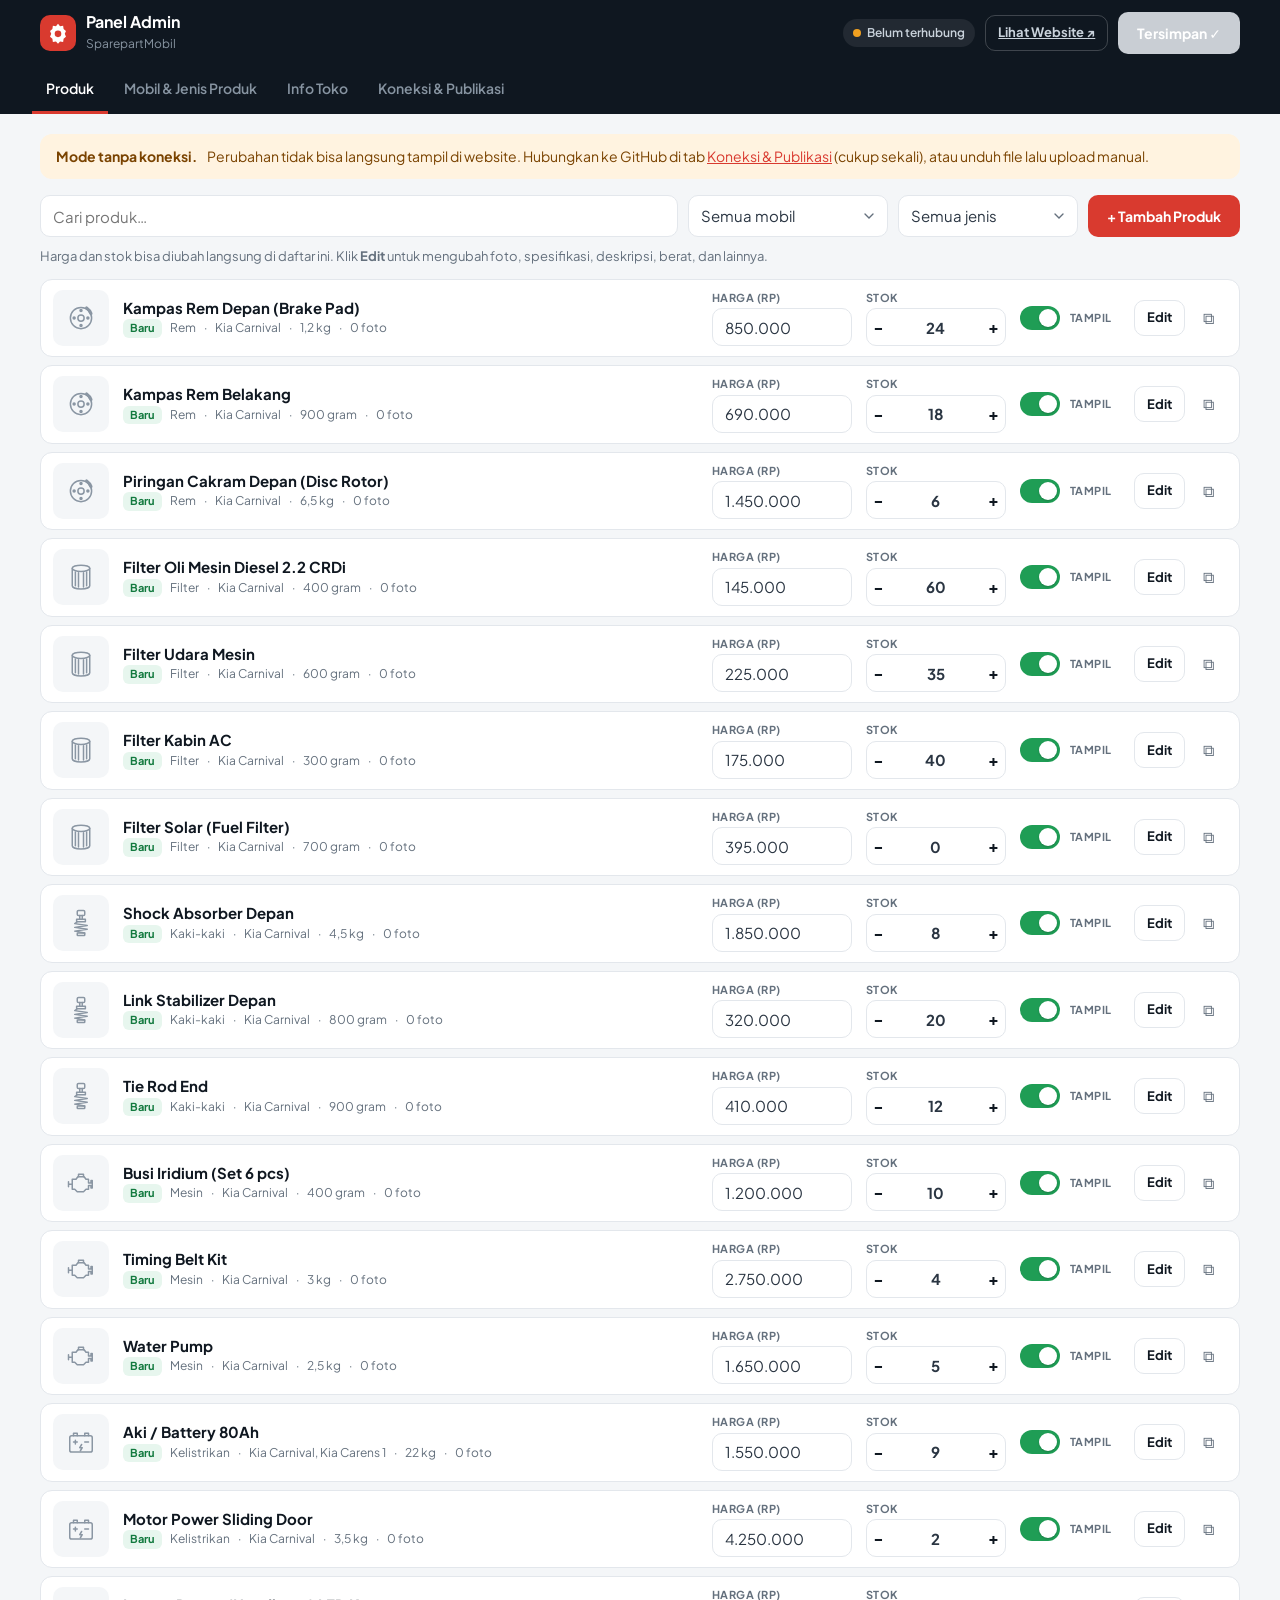
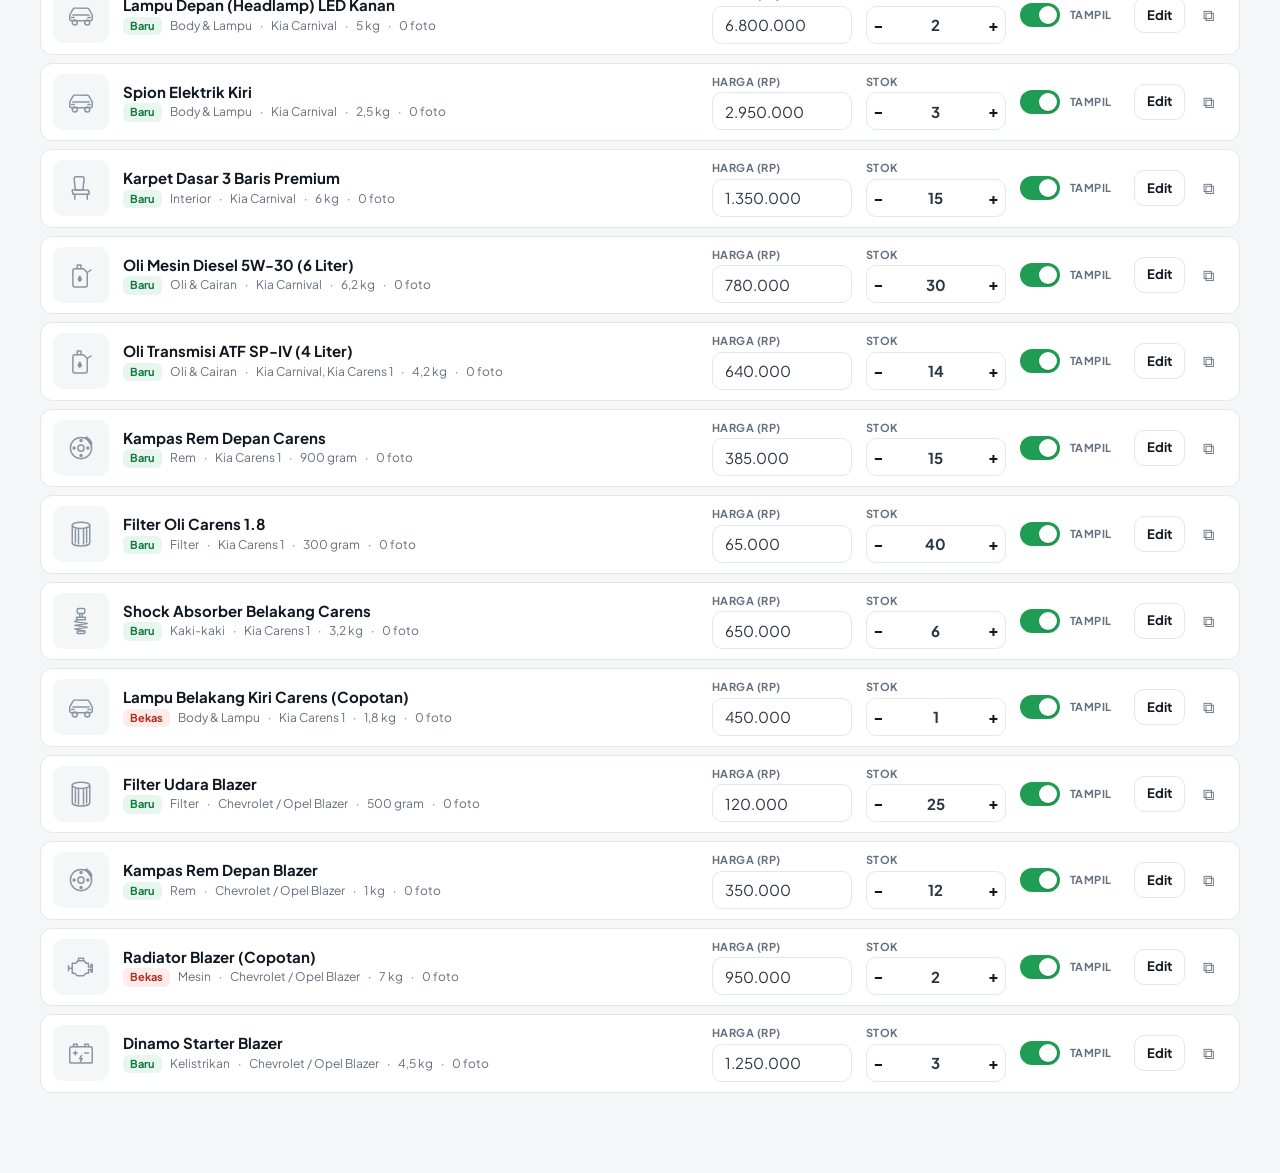
==== admin.html @ 6e1dfe36 "Jadikan toko universal per mobil dan tambah panel admin - Kategori bertingkat: pilih mobil (Kia Carn" ====
<!DOCTYPE html>
<html lang="id">
<head>
  <meta charset="UTF-8" />
  <meta name="viewport" content="width=device-width, initial-scale=1.0" />
  <meta name="robots" content="noindex, nofollow" />
  <title>Panel Admin Toko</title>
  <link rel="preconnect" href="https://fonts.googleapis.com" />
  <link rel="preconnect" href="https://fonts.gstatic.com" crossorigin />
  <link href="https://fonts.googleapis.com/css2?family=Plus+Jakarta+Sans:wght@400;500;600;700;800&display=swap" rel="stylesheet" />
  <link rel="stylesheet" href="css/admin.css" />
</head>
<body>
  <header class="topbar">
    <div class="topbar__inner">
      <div class="brand">
        <span class="brand__mark"><svg viewBox="0 0 24 24" width="22" height="22" aria-hidden="true"><path d="M12 2l2.2 2.6 3.4-.5.5 3.4L20.7 9.7 19.4 12.9l1.3 3.2-2.6 2.2-.5 3.4-3.4-.5L12 23.8 9.8 21.2l-3.4.5-.5-3.4-2.6-2.2 1.3-3.2L3.3 9.7l2.6-2.2.5-3.4 3.4.5z" fill="#fff"/><circle cx="12" cy="12.9" r="3.6" fill="#d93a2f"/></svg></span>
        <div>
          <strong>Panel Admin</strong>
          <span id="brandToko"></span>
        </div>
      </div>
      <div class="topbar__actions">
        <span class="status" id="connStatus"></span>
        <a href="./" target="_blank" class="btn btn--ghost btn--sm">Lihat Website ↗</a>
        <button class="btn btn--primary" id="publishBtn" disabled>Publikasikan</button>
      </div>
    </div>
    <nav class="tabs" id="tabs">
      <button class="tab is-active" data-tab="produk">Produk</button>
      <button class="tab" data-tab="mobil">Mobil &amp; Jenis Produk</button>
      <button class="tab" data-tab="toko">Info Toko</button>
      <button class="tab" data-tab="koneksi">Koneksi &amp; Publikasi</button>
    </nav>
  </header>

  <main class="wrap">
    <div class="notice" id="dirtyNotice" hidden>
      <strong>Ada perubahan yang belum dipublikasikan.</strong>
      <span>Klik <b>Publikasikan</b> agar perubahan tampil di website.</span>
    </div>
    <div class="notice notice--warn" id="offlineNotice" hidden>
      <strong>Mode tanpa koneksi.</strong>
      <span>Perubahan tidak bisa langsung tampil di website. Hubungkan ke GitHub di tab <a href="#" data-goto="koneksi">Koneksi &amp; Publikasi</a> (cukup sekali), atau unduh file lalu upload manual.</span>
    </div>

    <!-- ===== PRODUK ===== -->
    <section class="panel is-active" id="panel-produk">
      <div class="toolbar">
        <input type="search" id="qProduk" class="input" placeholder="Cari produk…" />
        <select id="fMobil" class="input"></select>
        <select id="fKategori" class="input"></select>
        <button class="btn btn--primary" id="addProduk">+ Tambah Produk</button>
      </div>
      <p class="hint">Harga dan stok bisa diubah langsung di daftar ini. Klik <b>Edit</b> untuk mengubah foto, spesifikasi, deskripsi, berat, dan lainnya.</p>
      <div class="plist" id="plist"></div>
    </section>

    <!-- ===== MOBIL & KATEGORI ===== -->
    <section class="panel" id="panel-mobil">
      <div class="grid2">
        <div class="box">
          <div class="box__head">
            <div><h2>Daftar Mobil</h2><p class="hint">Kategori utama di website. Urutan di sini = urutan di website.</p></div>
            <button class="btn btn--outline btn--sm" id="addMobil">+ Tambah Mobil</button>
          </div>
          <div id="mobilList" class="rows"></div>
        </div>
        <div class="box">
          <div class="box__head">
            <div><h2>Jenis Produk</h2><p class="hint">Sub-kategori di dalam setiap mobil (rem, mesin, dll).</p></div>
            <button class="btn btn--outline btn--sm" id="addKategori">+ Tambah Jenis</button>
          </div>
          <div id="kategoriList" class="rows"></div>
        </div>
      </div>
    </section>

    <!-- ===== TOKO ===== -->
    <section class="panel" id="panel-toko">
      <div class="box box--narrow">
        <h2>Informasi Toko</h2>
        <form id="tokoForm" class="form"></form>
      </div>
    </section>

    <!-- ===== KONEKSI ===== -->
    <section class="panel" id="panel-koneksi">
      <div class="grid2">
        <div class="box">
          <h2>Hubungkan ke GitHub</h2>
          <p class="hint">Dengan terhubung, tombol <b>Publikasikan</b> langsung memperbarui website (Vercel memperbarui otomatis dalam ±1 menit). Data koneksi hanya disimpan di browser ini.</p>
          <form id="connForm" class="form">
            <label class="field"><span>Repository GitHub</span>
              <input class="input" name="repo" placeholder="username/nama-repo" required />
              <small>Contoh: <code>namaanda/sparepart-mobil</code></small>
            </label>
            <label class="field"><span>Branch</span>
              <input class="input" name="branch" placeholder="main" required />
              <small>Branch yang dipakai Vercel untuk website utama (Settings → Git di Vercel).</small>
            </label>
            <label class="field"><span>Token akses GitHub</span>
              <input class="input" name="token" type="password" placeholder="github_pat_…" autocomplete="off" required />
            </label>
            <div class="form__actions">
              <button class="btn btn--primary" type="submit">Simpan &amp; Hubungkan</button>
              <button class="btn btn--outline" type="button" id="disconnectBtn">Putuskan</button>
            </div>
          </form>
        </div>
        <div class="box">
          <h2>Cara membuat token (sekali saja)</h2>
          <ol class="steps">
            <li>Login ke GitHub, buka <b>Settings → Developer settings → Personal access tokens → Fine-grained tokens</b>.</li>
            <li>Klik <b>Generate new token</b>. Beri nama, mis. "Admin Toko", dan atur masa berlaku.</li>
            <li>Di <b>Repository access</b>, pilih <b>Only select repositories</b> lalu pilih repo website ini.</li>
            <li>Di <b>Permissions → Repository permissions</b>, ubah <b>Contents</b> menjadi <b>Read and write</b>.</li>
            <li>Klik <b>Generate token</b>, salin token, lalu tempel di form sebelah.</li>
          </ol>
          <p class="hint">Jangan bagikan token kepada siapa pun. Jika HP/laptop hilang, hapus token di GitHub.</p>
          <hr />
          <h2>Tanpa koneksi / cadangan</h2>
          <p class="hint">Unduh <code>data.js</code> beserta foto baru, lalu upload manual ke folder <code>data/</code> dan <code>images/</code> di GitHub.</p>
          <div class="form__actions">
            <button class="btn btn--outline" id="downloadBtn">Unduh data.js &amp; foto baru</button>
          </div>
        </div>
      </div>
    </section>
  </main>

  <!-- ===== EDITOR PRODUK ===== -->
  <div class="sheet" id="editor" hidden>
    <div class="sheet__box">
      <div class="sheet__head">
        <h2 id="editorTitle">Edit Produk</h2>
        <button class="icon-btn" data-close-editor aria-label="Tutup">✕</button>
      </div>
      <form id="editorForm" class="sheet__body form" novalidate></form>
      <div class="sheet__foot">
        <button class="btn btn--danger-ghost" id="deleteProduk" type="button">Hapus produk</button>
        <span class="spacer"></span>
        <button class="btn btn--outline" type="button" data-close-editor>Batal</button>
        <button class="btn btn--primary" type="submit" form="editorForm">Simpan</button>
      </div>
    </div>
  </div>

  <div class="loading" id="loading" hidden><div class="loading__box"><span class="spinner"></span><p id="loadingText">Memuat…</p></div></div>
  <div class="toast" id="toast" role="status" aria-live="polite"></div>

  <script src="data/data.js"></script>
  <script src="js/icons.js"></script>
  <script src="js/admin.js"></script>
</body>
</html>
---- css/admin.css ----
/* Panel Admin */
:root {
  --c-primary: #d93a2f; --c-primary-dark: #b42c22; --c-ink: #0f1720; --c-text: #2a3542;
  --c-muted: #64707d; --c-line: #e3e7ec; --c-bg: #f4f6f8; --c-ok: #1f9d55; --c-warn: #c46a00;
  --radius: 14px; --shadow: 0 10px 30px -12px rgba(15, 23, 32, .25);
  --font: "Plus Jakarta Sans", system-ui, -apple-system, "Segoe UI", Roboto, sans-serif;
}
*, *::before, *::after { box-sizing: border-box; }
body { margin: 0; font-family: var(--font); font-size: 15px; line-height: 1.5; color: var(--c-text); background: var(--c-bg); -webkit-font-smoothing: antialiased; }
body.no-scroll { overflow: hidden; }
h1, h2, h3 { color: var(--c-ink); margin: 0 0 .4em; line-height: 1.25; letter-spacing: -.01em; }
h2 { font-size: 18px; }
a { color: var(--c-primary); }
button, input, select, textarea { font: inherit; color: inherit; }
button { cursor: pointer; background: none; border: 0; padding: 0; }
code { background: #eef0f2; padding: 1px 6px; border-radius: 6px; font-size: 13px; }
hr { border: 0; border-top: 1px solid var(--c-line); margin: 20px 0; }
[hidden] { display: none !important; }
img { display: block; max-width: 100%; }

.btn { display: inline-flex; align-items: center; justify-content: center; gap: 6px; min-height: 42px; padding: 0 18px; border-radius: 10px; font-weight: 700; font-size: 14px; border: 1px solid transparent; transition: background .15s, border-color .15s, color .15s; white-space: nowrap; }
.btn--primary { background: var(--c-primary); color: #fff; }
.btn--primary:hover { background: var(--c-primary-dark); }
.btn--primary:disabled { background: #c9ced4; cursor: not-allowed; }
.btn--outline { background: #fff; border-color: var(--c-line); color: var(--c-ink); }
.btn--outline:hover { border-color: var(--c-ink); }
.btn--ghost { color: #c9d2db; border-color: rgba(255,255,255,.2); }
.btn--ghost:hover { border-color: rgba(255,255,255,.5); color: #fff; }
.btn--danger-ghost { color: var(--c-primary); }
.btn--danger-ghost:hover { background: #fdecea; }
.btn--sm { min-height: 36px; padding: 0 12px; font-size: 13px; }
.icon-btn { width: 38px; height: 38px; border-radius: 10px; display: inline-grid; place-items: center; font-size: 16px; color: var(--c-muted); }
.icon-btn:hover { background: var(--c-bg); color: var(--c-ink); }
.icon-btn:disabled { opacity: .3; cursor: default; background: none; }

/* Topbar */
.topbar { position: sticky; top: 0; z-index: 30; background: var(--c-ink); color: #c9d2db; }
.topbar__inner { max-width: 1240px; margin: 0 auto; padding: 12px 20px; display: flex; align-items: center; justify-content: space-between; gap: 12px; flex-wrap: wrap; }
.brand { display: flex; align-items: center; gap: 10px; }
.brand__mark { width: 36px; height: 36px; border-radius: 10px; background: var(--c-primary); color: #fff; display: grid; place-items: center; font-size: 20px; }
.brand strong { display: block; color: #fff; font-size: 16px; line-height: 1.2; }
.brand span { font-size: 12px; color: #8794a1; }
.topbar__actions { display: flex; align-items: center; gap: 10px; flex-wrap: wrap; }
.status { display: inline-flex; align-items: center; gap: 6px; font-size: 12px; font-weight: 600; padding: 5px 10px; border-radius: 999px; background: rgba(255,255,255,.08); }
.status::before { content: ""; width: 8px; height: 8px; border-radius: 50%; background: #8794a1; }
.status--ok::before { background: #25d366; }
.status--off::before { background: #f0a020; }
.tabs { max-width: 1240px; margin: 0 auto; padding: 0 12px; display: flex; gap: 2px; overflow-x: auto; scrollbar-width: none; }
.tabs::-webkit-scrollbar { display: none; }
.tab { flex-shrink: 0; padding: 12px 14px; font-weight: 600; font-size: 14px; color: #8794a1; border-bottom: 3px solid transparent; }
.tab:hover { color: #fff; }
.tab.is-active { color: #fff; border-color: var(--c-primary); }

.wrap { max-width: 1240px; margin: 0 auto; padding: 20px 20px 80px; }
.panel { display: none; }
.panel.is-active { display: block; }
.hint { color: var(--c-muted); font-size: 13px; margin: 0 0 12px; }
.notice { display: flex; gap: 6px 10px; flex-wrap: wrap; align-items: center; padding: 12px 16px; border-radius: 12px; background: #e8f0fb; color: #1f4f8f; font-size: 14px; margin-bottom: 16px; }
.notice--warn { background: #fff3e0; color: #7a4300; }

.box { background: #fff; border: 1px solid var(--c-line); border-radius: var(--radius); padding: 20px; }
.box--narrow { max-width: 720px; }
.box__head { display: flex; justify-content: space-between; align-items: flex-start; gap: 12px; margin-bottom: 8px; }
.grid2 { display: grid; grid-template-columns: 1fr 1fr; gap: 18px; align-items: start; }

/* Inputs */
.input { width: 100%; height: 42px; padding: 0 12px; border-radius: 10px; border: 1px solid var(--c-line); background: #fff; outline: none; transition: border-color .15s, box-shadow .15s; }
textarea.input { height: auto; min-height: 110px; padding: 10px 12px; resize: vertical; }
.input:focus { border-color: var(--c-ink); box-shadow: 0 0 0 3px rgba(15,23,32,.08); }
.input.is-invalid { border-color: var(--c-primary); box-shadow: 0 0 0 3px rgba(217,58,47,.12); }
select.input { appearance: none; -webkit-appearance: none; padding-right: 34px; background: #fff url("data:image/svg+xml,%3Csvg xmlns='http://www.w3.org/2000/svg' viewBox='0 0 24 24'%3E%3Cpath d='M6 9l6 6 6-6' fill='none' stroke='%2364707d' stroke-width='2' stroke-linecap='round'/%3E%3C/svg%3E") no-repeat right 10px center / 16px; }
.form { display: grid; gap: 14px; }
.field { display: grid; gap: 6px; }
.field > span { font-weight: 700; font-size: 13px; color: var(--c-ink); }
.field > span em { color: var(--c-primary); font-style: normal; }
.field small { color: var(--c-muted); font-size: 12px; }
.form__row { display: grid; grid-template-columns: repeat(auto-fit, minmax(150px, 1fr)); gap: 12px; }
.form__actions { display: flex; gap: 10px; flex-wrap: wrap; }
.form__section { padding-top: 14px; border-top: 1px solid var(--c-line); }
.form__section > h3 { font-size: 15px; margin-bottom: 10px; }
.input-affix { position: relative; }
.input-affix > b { position: absolute; left: 12px; top: 50%; transform: translateY(-50%); font-size: 13px; color: var(--c-muted); font-weight: 600; pointer-events: none; }
.input-affix > b.r { left: auto; right: 12px; }
.input-affix .input { padding-left: 36px; }
.input-affix .input.pr { padding-left: 12px; padding-right: 54px; }

.choice { display: flex; flex-wrap: wrap; gap: 8px; }
.choice label { position: relative; }
.choice input { position: absolute; opacity: 0; pointer-events: none; }
.choice span { display: inline-flex; align-items: center; gap: 6px; min-height: 40px; padding: 0 14px; border-radius: 10px; border: 1px solid var(--c-line); background: #fff; font-weight: 600; font-size: 14px; cursor: pointer; transition: all .15s; }
.choice input:checked + span { background: var(--c-ink); border-color: var(--c-ink); color: #fff; }
.choice input:focus-visible + span { box-shadow: 0 0 0 3px rgba(15,23,32,.2); }
.choice.is-invalid span { border-color: var(--c-primary); }
.switch { display: inline-flex; align-items: center; gap: 10px; font-weight: 600; font-size: 14px; cursor: pointer; }
.switch input { appearance: none; -webkit-appearance: none; width: 40px; height: 24px; border-radius: 999px; background: #c9ced4; position: relative; cursor: pointer; transition: background .2s; flex-shrink: 0; margin: 0; }
.switch input::after { content: ""; position: absolute; top: 3px; left: 3px; width: 18px; height: 18px; border-radius: 50%; background: #fff; transition: transform .2s; box-shadow: 0 1px 2px rgba(0,0,0,.2); }
.switch input:checked { background: var(--c-ok); }
.switch input:checked::after { transform: translateX(16px); }

/* Product list */
.toolbar { display: grid; grid-template-columns: 1fr 200px 180px auto; gap: 10px; margin-bottom: 10px; }
.plist { display: grid; gap: 8px; }
.prow { display: grid; grid-template-columns: 56px minmax(0, 1fr) 140px 140px 100px auto; gap: 14px; align-items: center; background: #fff; border: 1px solid var(--c-line); border-radius: 12px; padding: 10px 12px; }
.prow.is-hidden { opacity: .55; }
.prow__thumb { width: 56px; height: 56px; border-radius: 10px; background: var(--c-bg); display: grid; place-items: center; overflow: hidden; color: #8a96a3; }
.prow__thumb img { width: 100%; height: 100%; object-fit: cover; }
.prow__thumb svg { width: 30px; }
.prow__name { font-weight: 700; color: var(--c-ink); line-height: 1.3; word-break: break-word; }
.prow__meta { font-size: 12px; color: var(--c-muted); display: flex; flex-wrap: wrap; gap: 4px 8px; margin-top: 2px; }
.pill { display: inline-block; padding: 1px 7px; border-radius: 6px; font-size: 11px; font-weight: 700; background: #eef0f2; color: var(--c-text); }
.pill--bekas { background: #fdecea; color: #b42c22; }
.pill--baru { background: #e7f6ee; color: #137a3f; }
.mini-label { display: block; font-size: 11px; font-weight: 700; color: var(--c-muted); text-transform: uppercase; letter-spacing: .04em; margin-bottom: 2px; }
.prow .input { height: 38px; }
.stepper { display: flex; align-items: center; border: 1px solid var(--c-line); border-radius: 10px; overflow: hidden; background: #fff; }
.stepper button { width: 34px; height: 36px; font-weight: 800; font-size: 16px; color: var(--c-ink); }
.stepper button:hover { background: var(--c-bg); }
.stepper input { width: 100%; min-width: 0; height: 36px; border: 0; text-align: center; font-weight: 700; outline: none; -moz-appearance: textfield; }
.stepper input::-webkit-outer-spin-button, .stepper input::-webkit-inner-spin-button { -webkit-appearance: none; }
.prow__actions { display: flex; gap: 4px; align-items: center; }
.empty { text-align: center; padding: 40px; color: var(--c-muted); background: #fff; border-radius: 12px; border: 1px dashed var(--c-line); }

/* Rows (mobil/kategori) */
.rows { display: grid; gap: 10px; }
.row { display: grid; gap: 10px; padding: 12px; border: 1px solid var(--c-line); border-radius: 12px; background: #fff; }
.row__top { display: flex; align-items: center; gap: 10px; }
.row__icon { width: 44px; height: 44px; flex-shrink: 0; border-radius: 10px; background: var(--c-bg); display: grid; place-items: center; color: var(--c-ink); overflow: hidden; }
.row__icon svg { width: 26px; }
.row__icon--car { width: 76px; color: #3a4756; padding: 4px; }
.row__icon--car svg { width: 100%; }
.row__icon img { width: 100%; height: 100%; object-fit: cover; }
.row__grow { flex: 1; min-width: 0; }
.row__title { font-weight: 700; color: var(--c-ink); }
.row__sub { font-size: 12px; color: var(--c-muted); }
.row__fields { display: grid; grid-template-columns: 1fr 1fr; gap: 8px; }
.row__fields .full { grid-column: 1 / -1; }

/* Photos */
.photos { display: grid; grid-template-columns: repeat(auto-fill, minmax(110px, 1fr)); gap: 10px; }
.photo { position: relative; aspect-ratio: 1; border-radius: 12px; overflow: hidden; background: var(--c-bg); border: 1px solid var(--c-line); }
.photo img { width: 100%; height: 100%; object-fit: cover; }
.photo__main { position: absolute; top: 6px; left: 6px; padding: 2px 8px; border-radius: 6px; background: var(--c-primary); color: #fff; font-size: 11px; font-weight: 700; }
.photo__tools { position: absolute; left: 0; right: 0; bottom: 0; display: flex; justify-content: space-between; padding: 4px; background: linear-gradient(transparent, rgba(0,0,0,.65)); }
.photo__tools button { width: 30px; height: 30px; border-radius: 8px; color: #fff; font-size: 14px; font-weight: 700; }
.photo__tools button:hover { background: rgba(255,255,255,.2); }
.photo__tools button:disabled { opacity: .3; }
.drop { display: grid; place-items: center; gap: 4px; aspect-ratio: 1; border-radius: 12px; border: 2px dashed #c9ced4; color: var(--c-muted); text-align: center; font-size: 13px; font-weight: 600; cursor: pointer; padding: 8px; transition: border-color .15s, background .15s; }
.drop:hover, .drop.is-over { border-color: var(--c-primary); background: #fdecea; color: var(--c-primary); }
.drop b { font-size: 28px; line-height: 1; }
.drop input { display: none; }

/* Spec rows */
.specs { display: grid; gap: 8px; }
.spec-row { display: grid; grid-template-columns: 1fr 1.4fr 38px; gap: 8px; }
.presets { display: flex; flex-wrap: wrap; gap: 6px; margin-top: 4px; }
.presets button { padding: 4px 10px; border-radius: 999px; border: 1px dashed #c9ced4; font-size: 12px; font-weight: 600; color: var(--c-muted); }
.presets button:hover { border-color: var(--c-ink); color: var(--c-ink); }

/* Sheet (editor) */
.sheet { position: fixed; inset: 0; z-index: 50; background: rgba(15,23,32,.55); display: flex; justify-content: flex-end; }
.sheet__box { width: min(720px, 100%); height: 100%; background: #fff; display: flex; flex-direction: column; animation: slideIn .25s cubic-bezier(.2,.8,.2,1); }
@keyframes slideIn { from { transform: translateX(40px); opacity: 0; } }
.sheet__head { display: flex; justify-content: space-between; align-items: center; padding: 14px 20px; border-bottom: 1px solid var(--c-line); }
.sheet__head h2 { margin: 0; }
.sheet__body { flex: 1; overflow-y: auto; padding: 20px; align-content: start; }
.sheet__foot { display: flex; align-items: center; gap: 8px; padding: 12px 20px; border-top: 1px solid var(--c-line); background: var(--c-bg); }
.spacer { flex: 1; }

.steps { padding-left: 20px; margin: 0 0 12px; display: grid; gap: 8px; font-size: 14px; }

.loading { position: fixed; inset: 0; z-index: 90; display: grid; place-items: center; background: rgba(15,23,32,.5); }
.loading__box { background: #fff; padding: 24px 28px; border-radius: 16px; display: flex; align-items: center; gap: 14px; box-shadow: var(--shadow); max-width: 90vw; }
.loading__box p { margin: 0; font-weight: 600; }
.spinner { width: 26px; height: 26px; border-radius: 50%; border: 3px solid #e3e7ec; border-top-color: var(--c-primary); animation: spin .8s linear infinite; flex-shrink: 0; }
@keyframes spin { to { transform: rotate(360deg); } }

.toast { position: fixed; left: 50%; bottom: 20px; z-index: 100; transform: translate(-50%, 120px); visibility: hidden; background: var(--c-ink); color: #fff; padding: 12px 20px; border-radius: 12px; font-size: 14px; font-weight: 600; box-shadow: var(--shadow); transition: transform .3s; max-width: calc(100% - 32px); text-align: center; }
.toast.show { transform: translate(-50%, 0); visibility: visible; }
.toast--err { background: var(--c-primary); }

/* Responsive */
@media (max-width: 960px) {
  .grid2 { grid-template-columns: 1fr; }
  .toolbar { grid-template-columns: 1fr 1fr; }
  .toolbar #qProduk { grid-column: 1 / -1; }
  .toolbar #addProduk { grid-column: 1 / -1; }
  .prow { grid-template-columns: 56px minmax(0, 1fr) auto; grid-template-areas: "t n a" "p p p"; row-gap: 10px; }
  .prow__thumb { grid-area: t; }
  .prow__info { grid-area: n; }
  .prow__actions { grid-area: a; }
  .prow__fields { grid-area: p; display: grid; grid-template-columns: 1fr 1fr auto; gap: 10px; align-items: end; }
}
@media (min-width: 961px) { .prow__fields { display: contents; } }
@media (max-width: 560px) {
  .wrap { padding: 14px 12px 80px; }
  .topbar__inner { padding: 10px 12px; }
  .topbar__actions .btn--ghost { display: none; }
  .box { padding: 16px; }
  .box__head { flex-direction: column; }
  .row__fields { grid-template-columns: 1fr; }
  .spec-row { grid-template-columns: 1fr 1fr 38px; }
  .sheet__body { padding: 16px; }
  .sheet__foot { padding: 10px 12px; flex-wrap: wrap; }
  .sheet__foot .btn--danger-ghost { order: 3; width: 100%; }
  .sheet__foot .spacer { display: none; }
  .sheet__foot .btn--outline, .sheet__foot .btn--primary { flex: 1; }
}
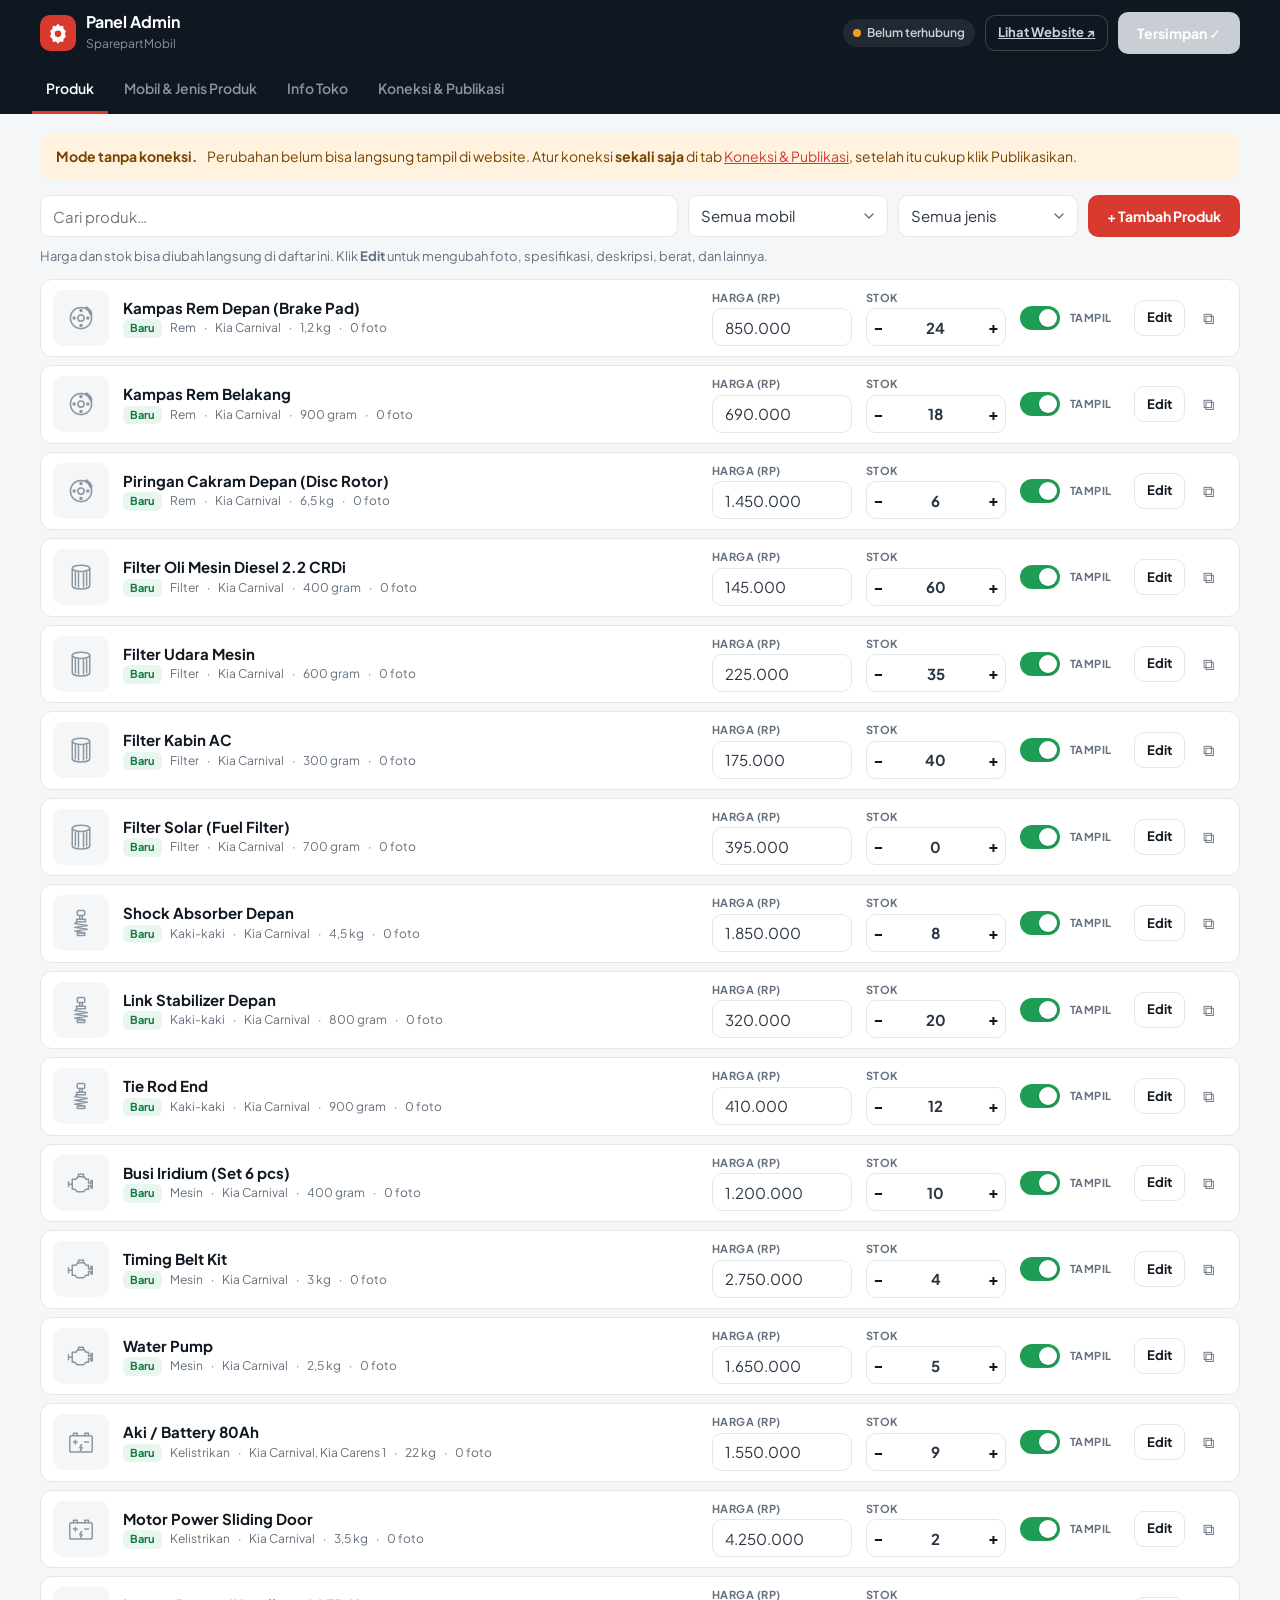
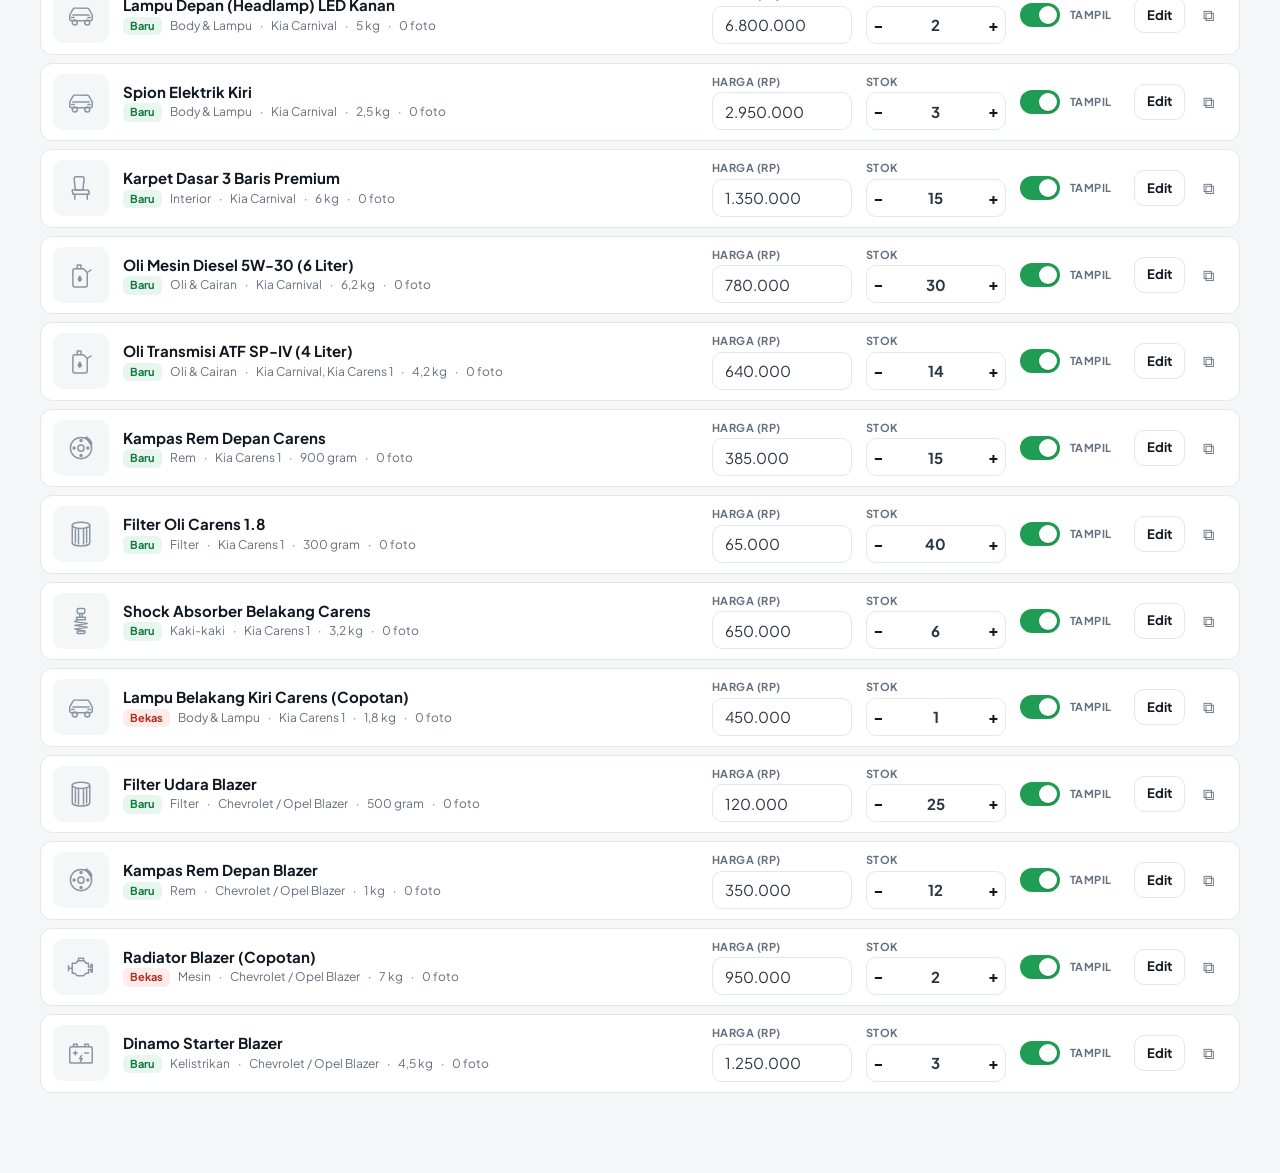
==== commit db2be708: "Panel admin: login password dan publikasi otomatis via Vercel Tambah fungsi serverless api/admin.js " ====
--- a/admin.html
+++ b/admin.html
@@ -41,7 +41,7 @@
     </div>
     <div class="notice notice--warn" id="offlineNotice" hidden>
       <strong>Mode tanpa koneksi.</strong>
-      <span>Perubahan tidak bisa langsung tampil di website. Hubungkan ke GitHub di tab <a href="#" data-goto="koneksi">Koneksi &amp; Publikasi</a> (cukup sekali), atau unduh file lalu upload manual.</span>
+      <span>Perubahan belum bisa langsung tampil di website. Atur koneksi <b>sekali saja</b> di tab <a href="#" data-goto="koneksi">Koneksi &amp; Publikasi</a>, setelah itu cukup klik Publikasikan.</span>
     </div>
 
     <!-- ===== PRODUK ===== -->
@@ -86,9 +86,32 @@
 
     <!-- ===== KONEKSI ===== -->
     <section class="panel" id="panel-koneksi">
+      <div class="box box--hero">
+        <span class="badge-rec">Disarankan</span>
+        <h2>Login dengan password</h2>
+        <div id="serverOn" hidden>
+          <p>Mode login aktif. Di HP atau laptop mana pun, cukup buka <code>/admin.html</code>, masukkan password, lalu klik <b>Publikasikan</b>. Website otomatis diperbarui, tanpa upload manual.</p>
+          <div class="form__actions">
+            <button class="btn btn--primary" id="loginBtn" hidden>Masuk</button>
+            <button class="btn btn--outline" id="logoutBtn" hidden>Keluar dari perangkat ini</button>
+          </div>
+        </div>
+        <div id="serverOff">
+          <p>Atur <b>sekali saja</b> di Vercel. Setelah itu, cukup masukkan password untuk publikasi otomatis dari perangkat mana pun.</p>
+          <ol class="steps">
+            <li>Buat token GitHub. Caranya ada di kotak <b>"Cara membuat token"</b> di bawah (langkah 1–5).</li>
+            <li>Buka <b>vercel.com</b>, lalu pilih project website ini, lalu <b>Settings → Environment Variables</b>.</li>
+            <li>Tambahkan <code>GITHUB_TOKEN</code> dengan nilai token tadi.</li>
+            <li>Tambahkan <code>ADMIN_PASSWORD</code> dengan password pilihan Anda untuk masuk panel admin.</li>
+            <li>Buka tab <b>Deployments</b>, klik ⋯ pada deployment teratas, lalu pilih <b>Redeploy</b>.</li>
+            <li>Muat ulang halaman ini. Layar login akan muncul.</li>
+          </ol>
+        </div>
+      </div>
+
       <div class="grid2">
-        <div class="box">
-          <h2>Hubungkan ke GitHub</h2>
+        <div class="box" id="tokenBox">
+          <h2>Cara lain: token di perangkat ini</h2>
           <p class="hint">Dengan terhubung, tombol <b>Publikasikan</b> langsung memperbarui website (Vercel memperbarui otomatis dalam ±1 menit). Data koneksi hanya disimpan di browser ini.</p>
           <form id="connForm" class="form">
             <label class="field"><span>Repository GitHub</span>
@@ -109,7 +132,7 @@
           </form>
         </div>
         <div class="box">
-          <h2>Cara membuat token (sekali saja)</h2>
+          <h2>Cara membuat token</h2>
           <ol class="steps">
             <li>Login ke GitHub, buka <b>Settings → Developer settings → Personal access tokens → Fine-grained tokens</b>.</li>
             <li>Klik <b>Generate new token</b>. Beri nama, mis. "Admin Toko", dan atur masa berlaku.</li>
@@ -146,6 +169,20 @@
     </div>
   </div>
 
+  <!-- ===== LOGIN ===== -->
+  <div class="login" id="login" hidden>
+    <form class="login__box" id="loginForm">
+      <span class="brand__mark brand__mark--lg"><svg viewBox="0 0 24 24" width="28" height="28" aria-hidden="true"><path d="M12 2l2.2 2.6 3.4-.5.5 3.4L20.7 9.7 19.4 12.9l1.3 3.2-2.6 2.2-.5 3.4-3.4-.5L12 23.8 9.8 21.2l-3.4.5-.5-3.4-2.6-2.2 1.3-3.2L3.3 9.7l2.6-2.2.5-3.4 3.4.5z" fill="#fff"/><circle cx="12" cy="12.9" r="3.6" fill="#d93a2f"/></svg></span>
+      <h1>Masuk Panel Admin</h1>
+      <p class="hint">Masukkan password admin toko.</p>
+      <input class="input" type="password" id="loginPw" placeholder="Password" autocomplete="current-password" required />
+      <label class="switch"><input type="checkbox" id="loginIngat" checked> Ingat di perangkat ini</label>
+      <p class="login__err" id="loginErr" hidden></p>
+      <button class="btn btn--primary" type="submit">Masuk</button>
+      <button class="btn btn--danger-ghost btn--sm" type="button" id="loginSkip">Lanjut tanpa login (hanya lihat / unduh)</button>
+    </form>
+  </div>
+
   <div class="loading" id="loading" hidden><div class="loading__box"><span class="spinner"></span><p id="loadingText">Memuat…</p></div></div>
   <div class="toast" id="toast" role="status" aria-live="polite"></div>
 
--- a/css/admin.css
+++ b/css/admin.css
@@ -177,6 +177,20 @@
 .toast { position: fixed; left: 50%; bottom: 20px; z-index: 100; transform: translate(-50%, 120px); visibility: hidden; background: var(--c-ink); color: #fff; padding: 12px 20px; border-radius: 12px; font-size: 14px; font-weight: 600; box-shadow: var(--shadow); transition: transform .3s; max-width: calc(100% - 32px); text-align: center; }
 .toast.show { transform: translate(-50%, 0); visibility: visible; }
 .toast--err { background: var(--c-primary); }
+
+.box--hero { position: relative; margin-bottom: 18px; border-color: #f3c3be; background: linear-gradient(180deg, #fff7f6, #fff 60%); }
+.box--hero p { margin: 0 0 12px; }
+.badge-rec { position: absolute; top: 16px; right: 16px; padding: 3px 10px; border-radius: 999px; background: var(--c-primary); color: #fff; font-size: 11px; font-weight: 700; letter-spacing: .04em; text-transform: uppercase; }
+
+/* Login */
+.login { position: fixed; inset: 0; z-index: 80; display: grid; place-items: center; padding: 16px; background: radial-gradient(800px 400px at 80% 0%, rgba(217,58,47,.25), transparent 60%), var(--c-ink); }
+.login__box { width: min(380px, 100%); background: #fff; border-radius: 20px; padding: 28px 24px; display: grid; gap: 12px; box-shadow: 0 30px 60px -20px rgba(0,0,0,.5); }
+.login__box h1 { font-size: 22px; margin: 4px 0 0; }
+.login__box .hint { margin: 0; }
+.login__box .input { height: 48px; font-size: 16px; }
+.login__box .btn--primary { min-height: 48px; font-size: 15px; }
+.login__err { margin: 0; color: var(--c-primary); font-size: 14px; font-weight: 600; }
+.brand__mark--lg { width: 48px; height: 48px; border-radius: 14px; }
 
 /* Responsive */
 @media (max-width: 960px) {
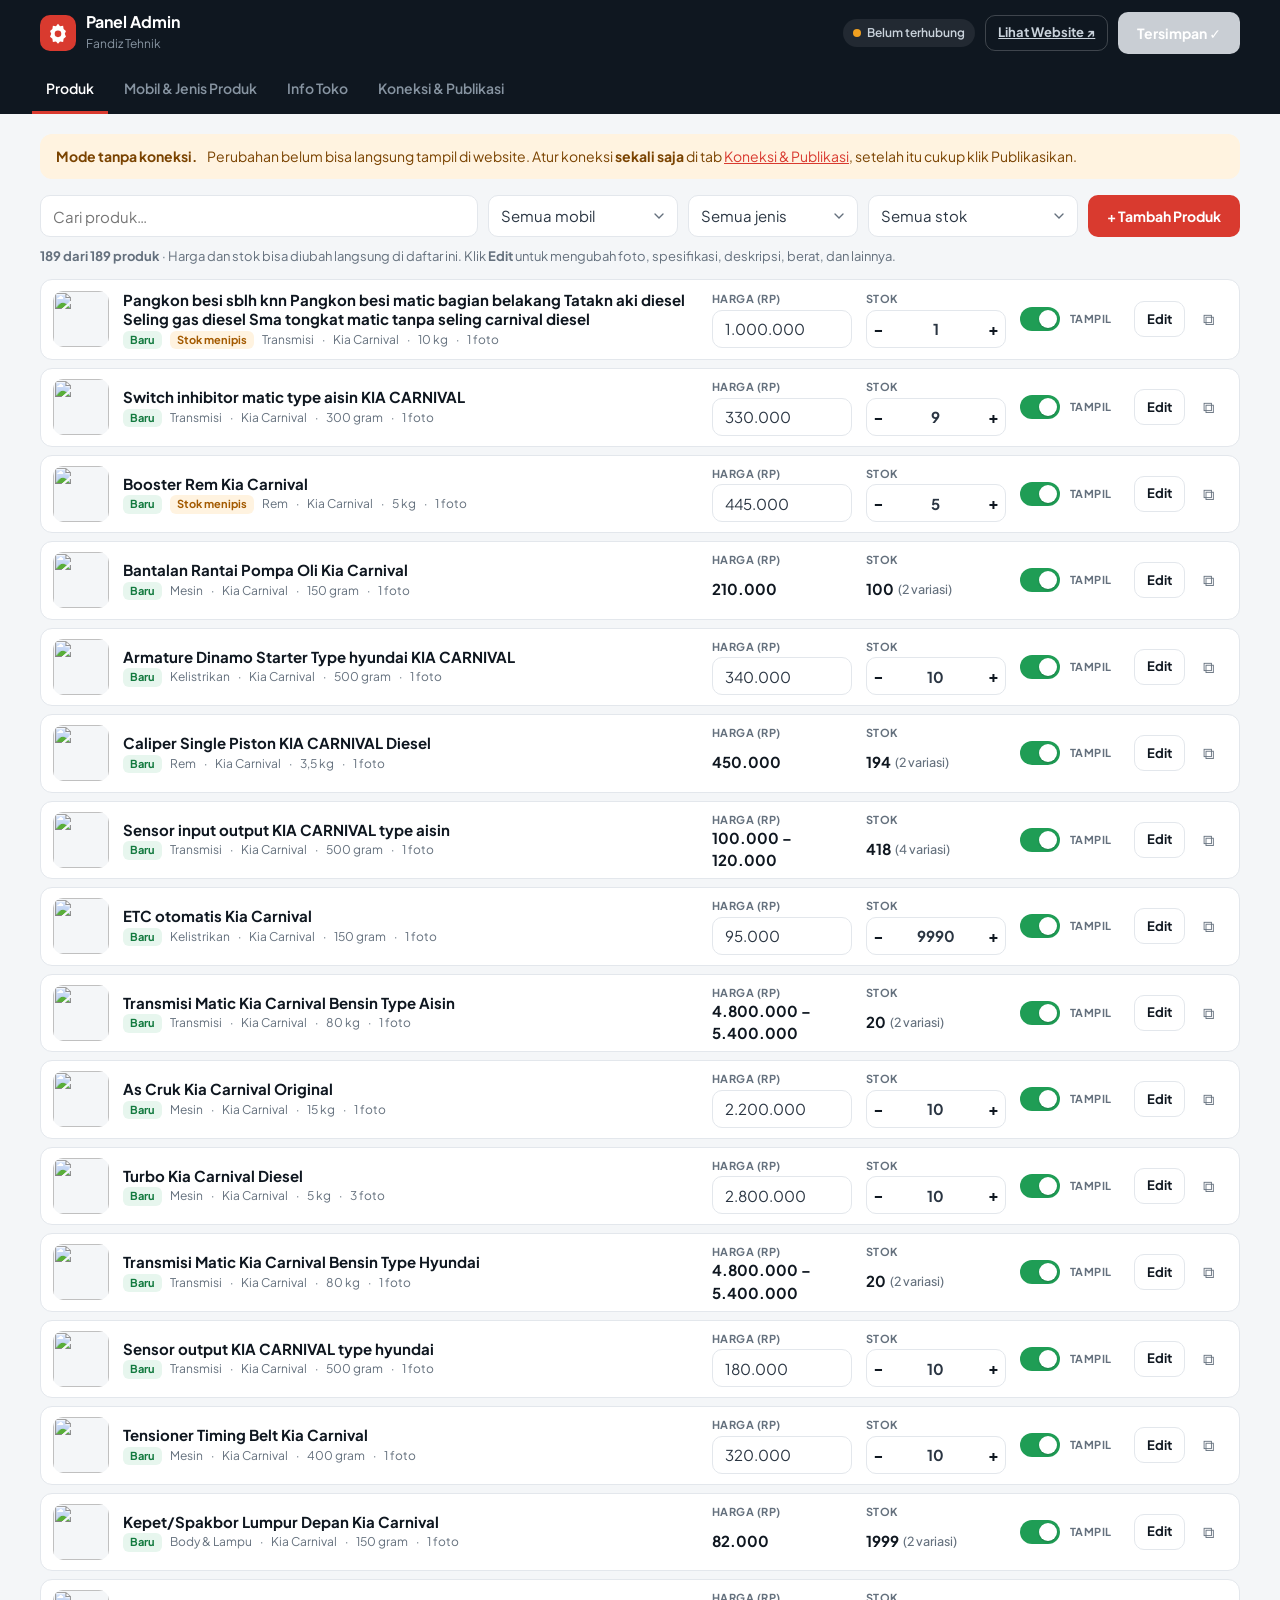
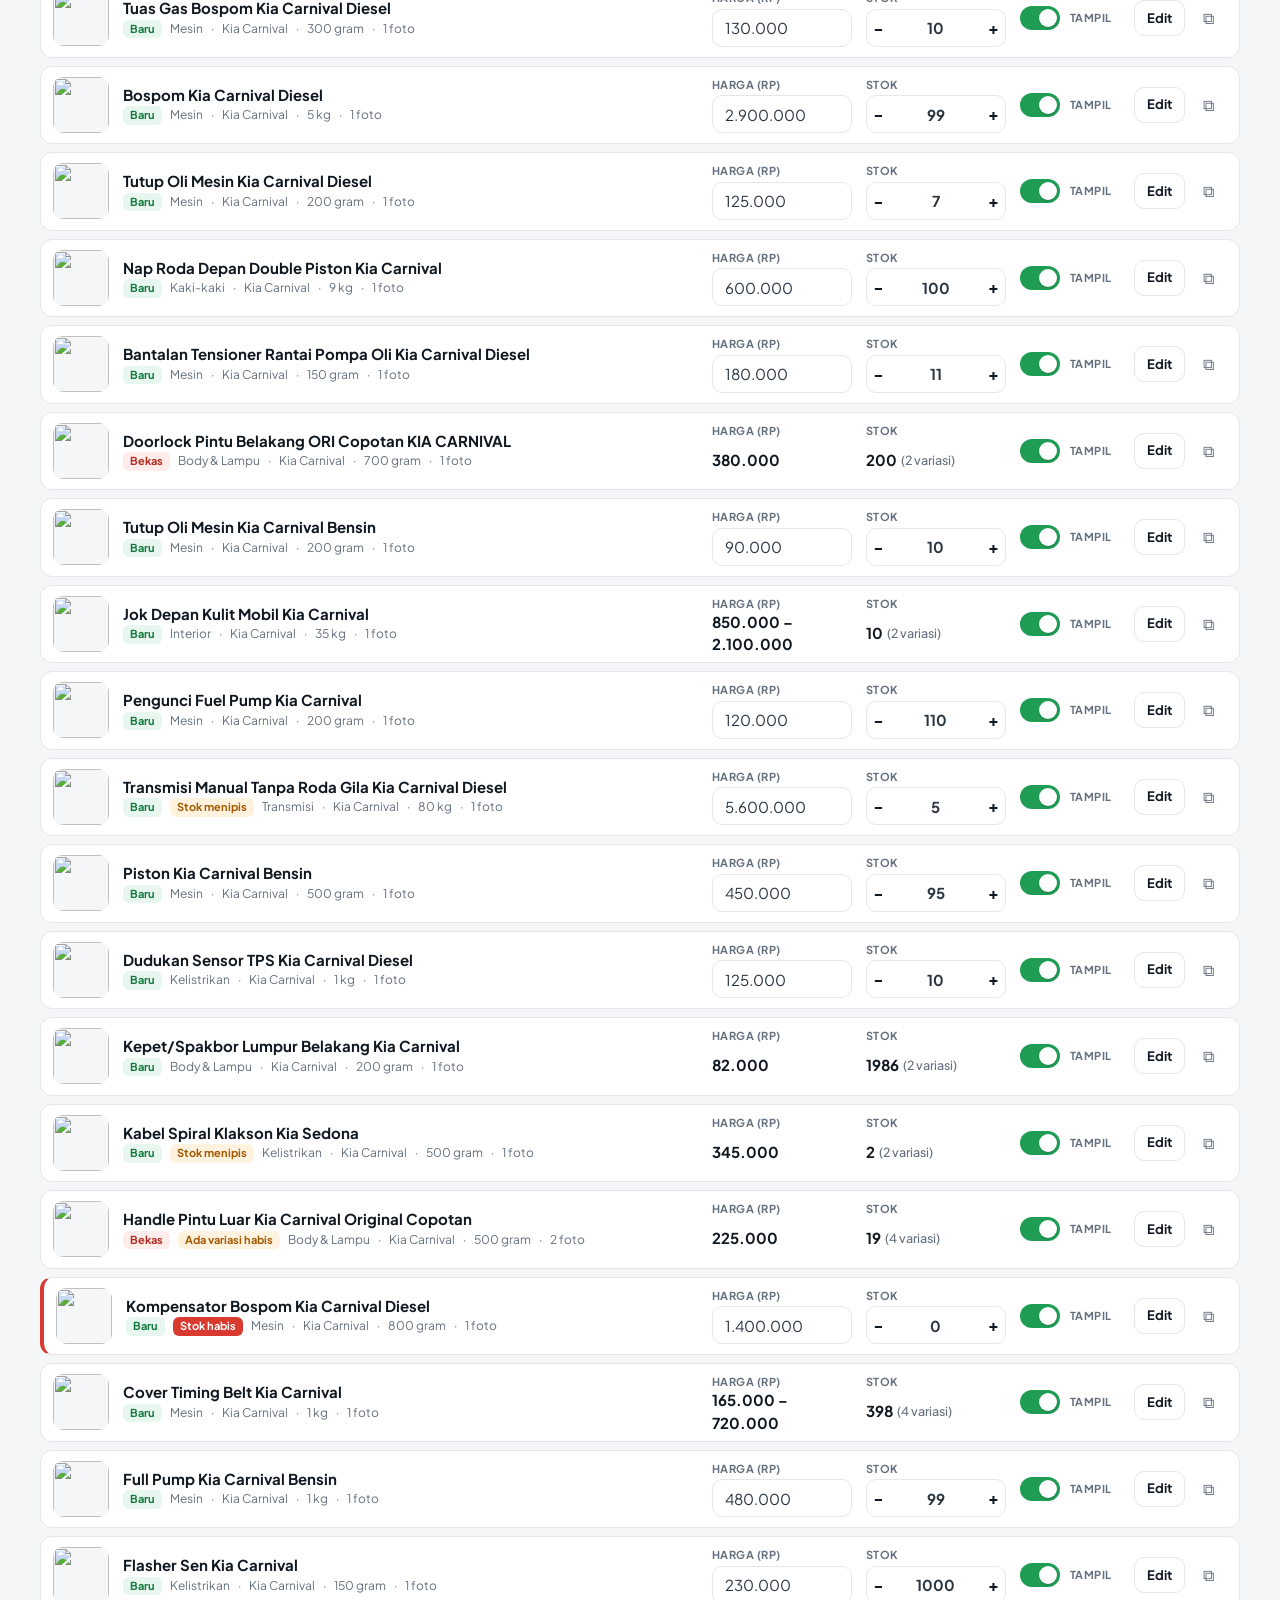
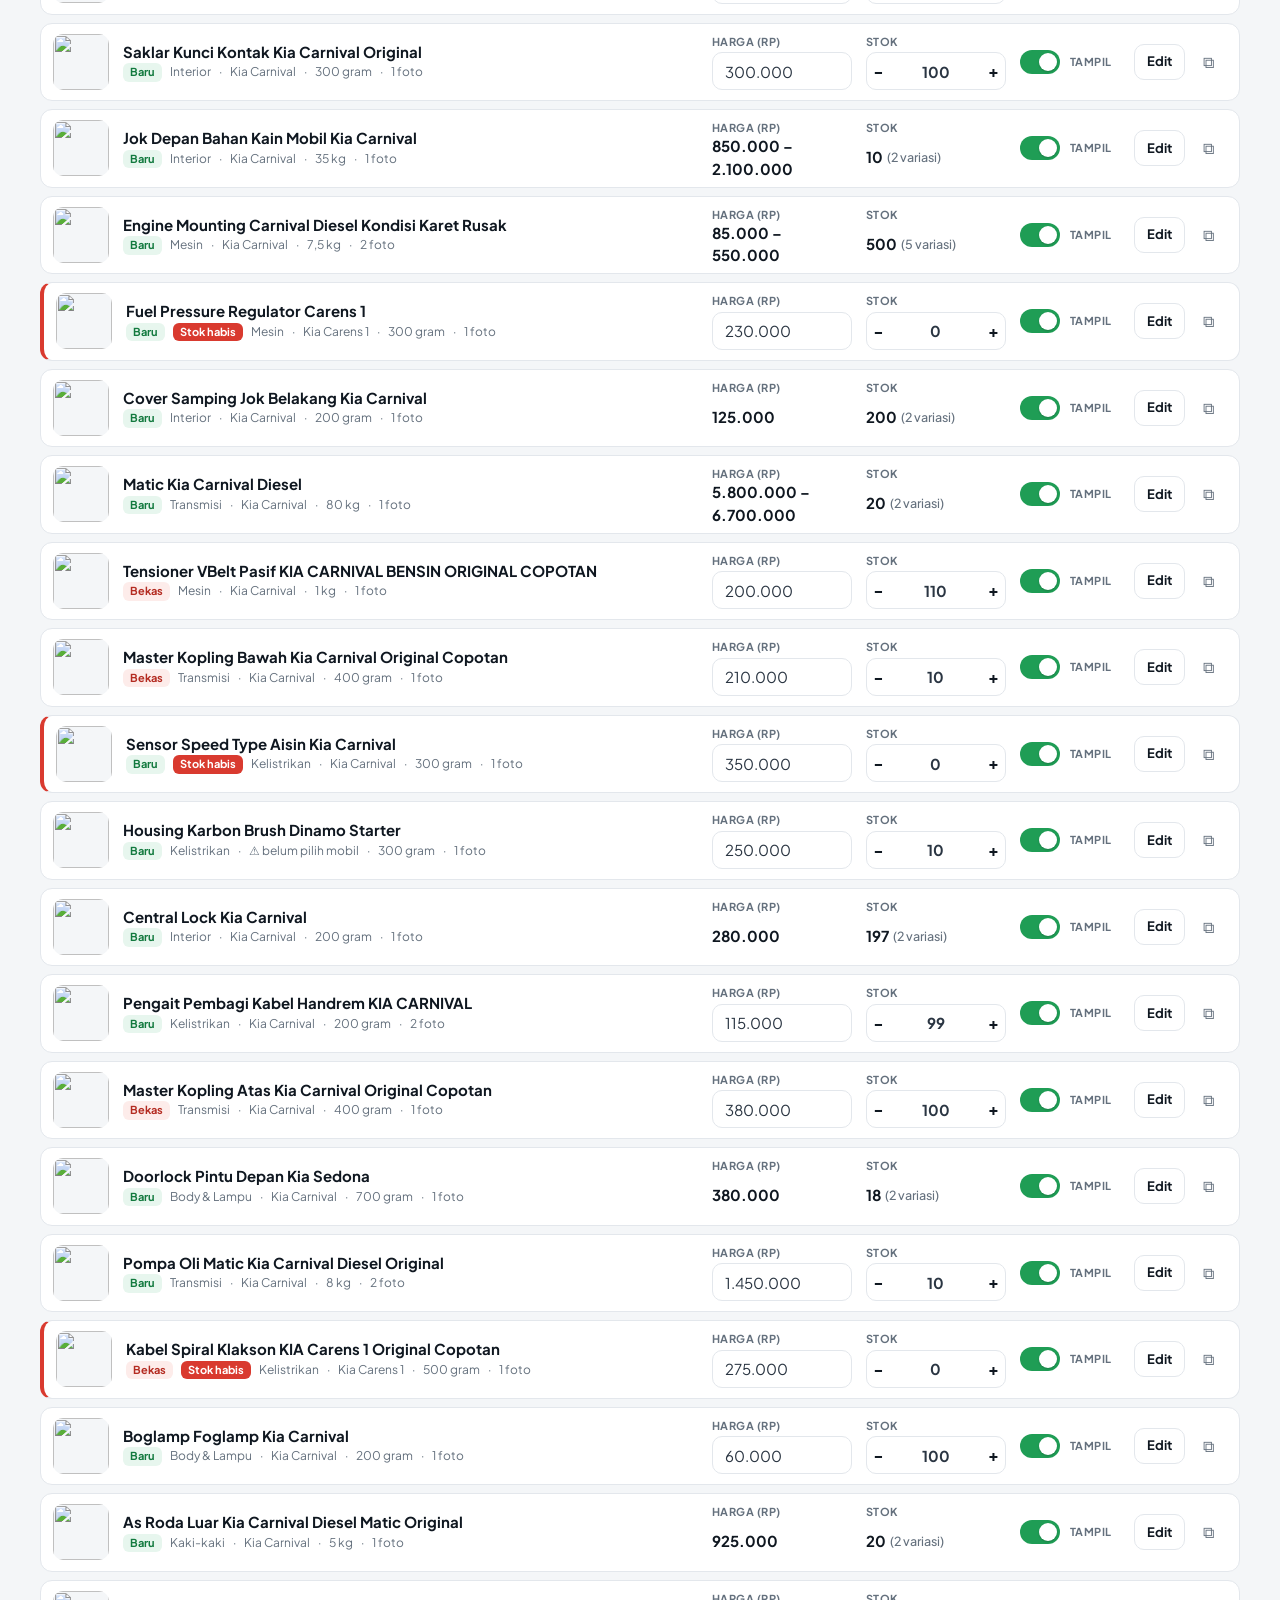
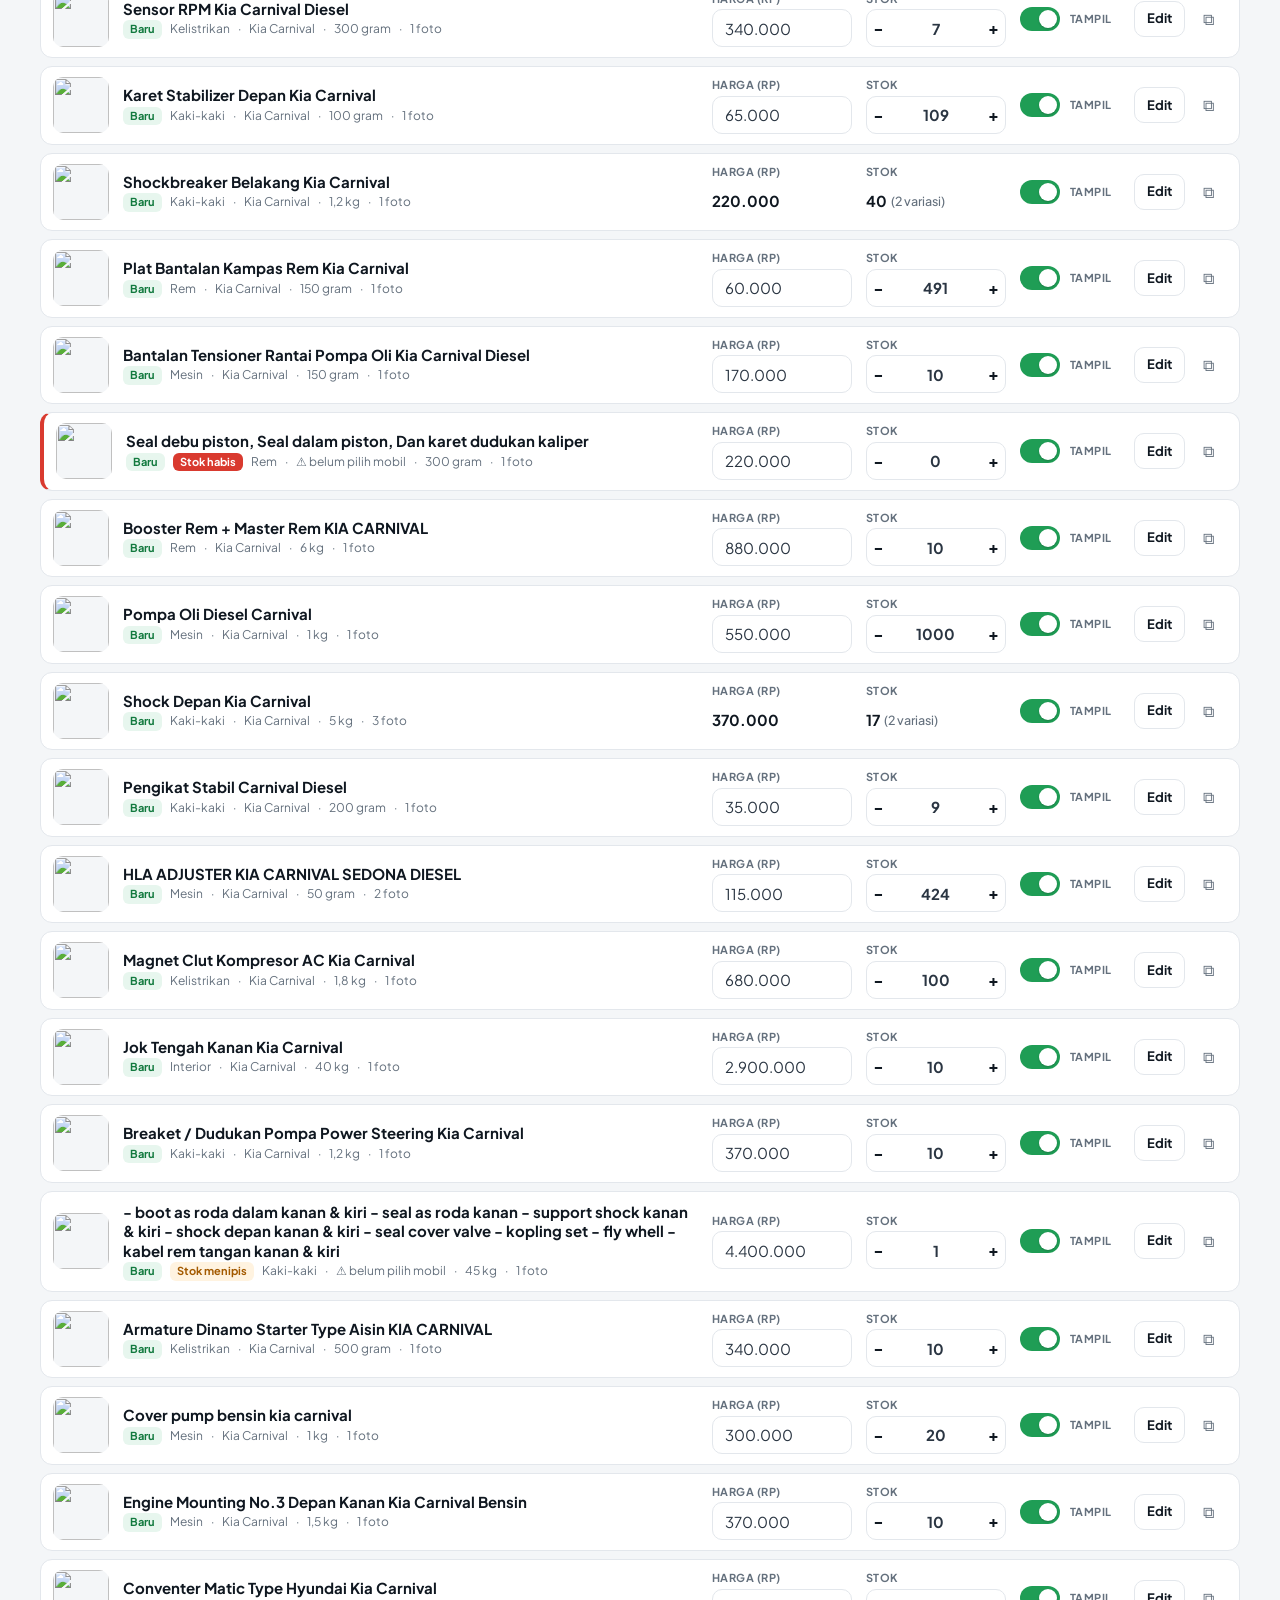
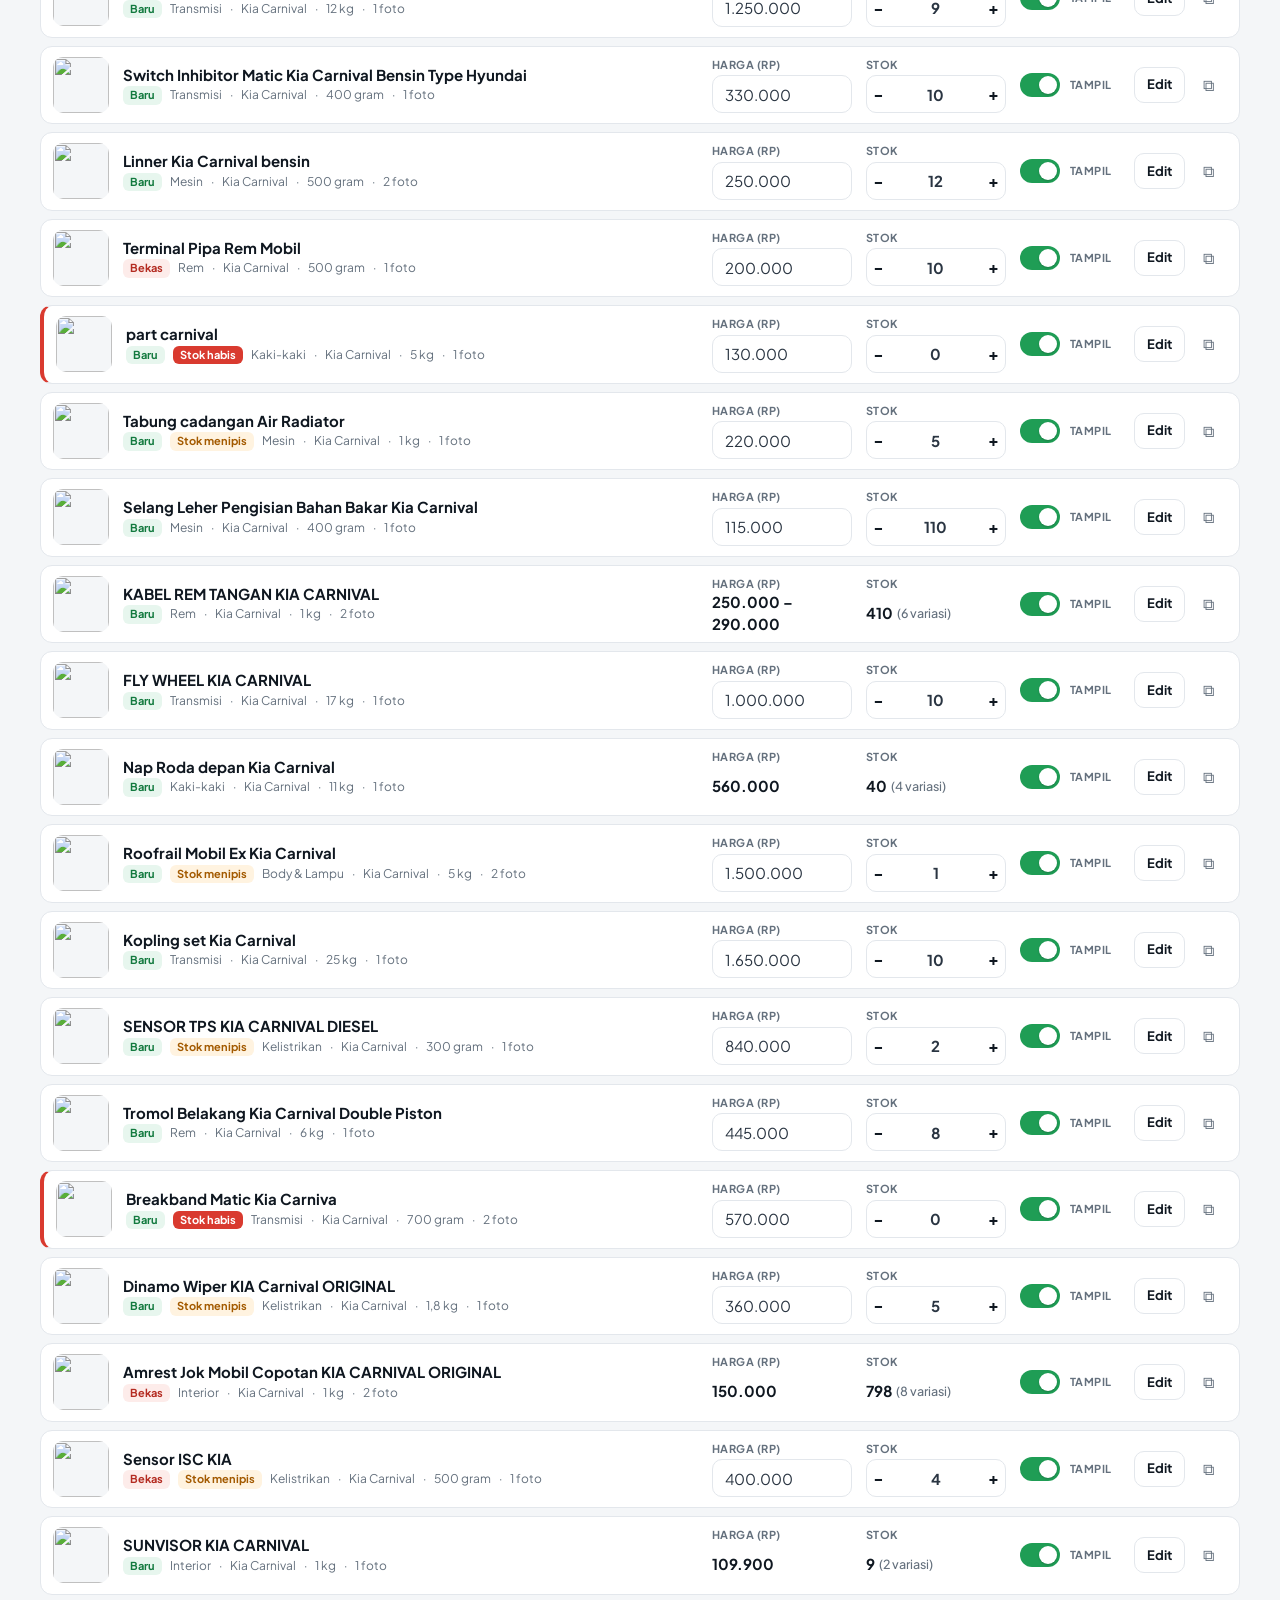
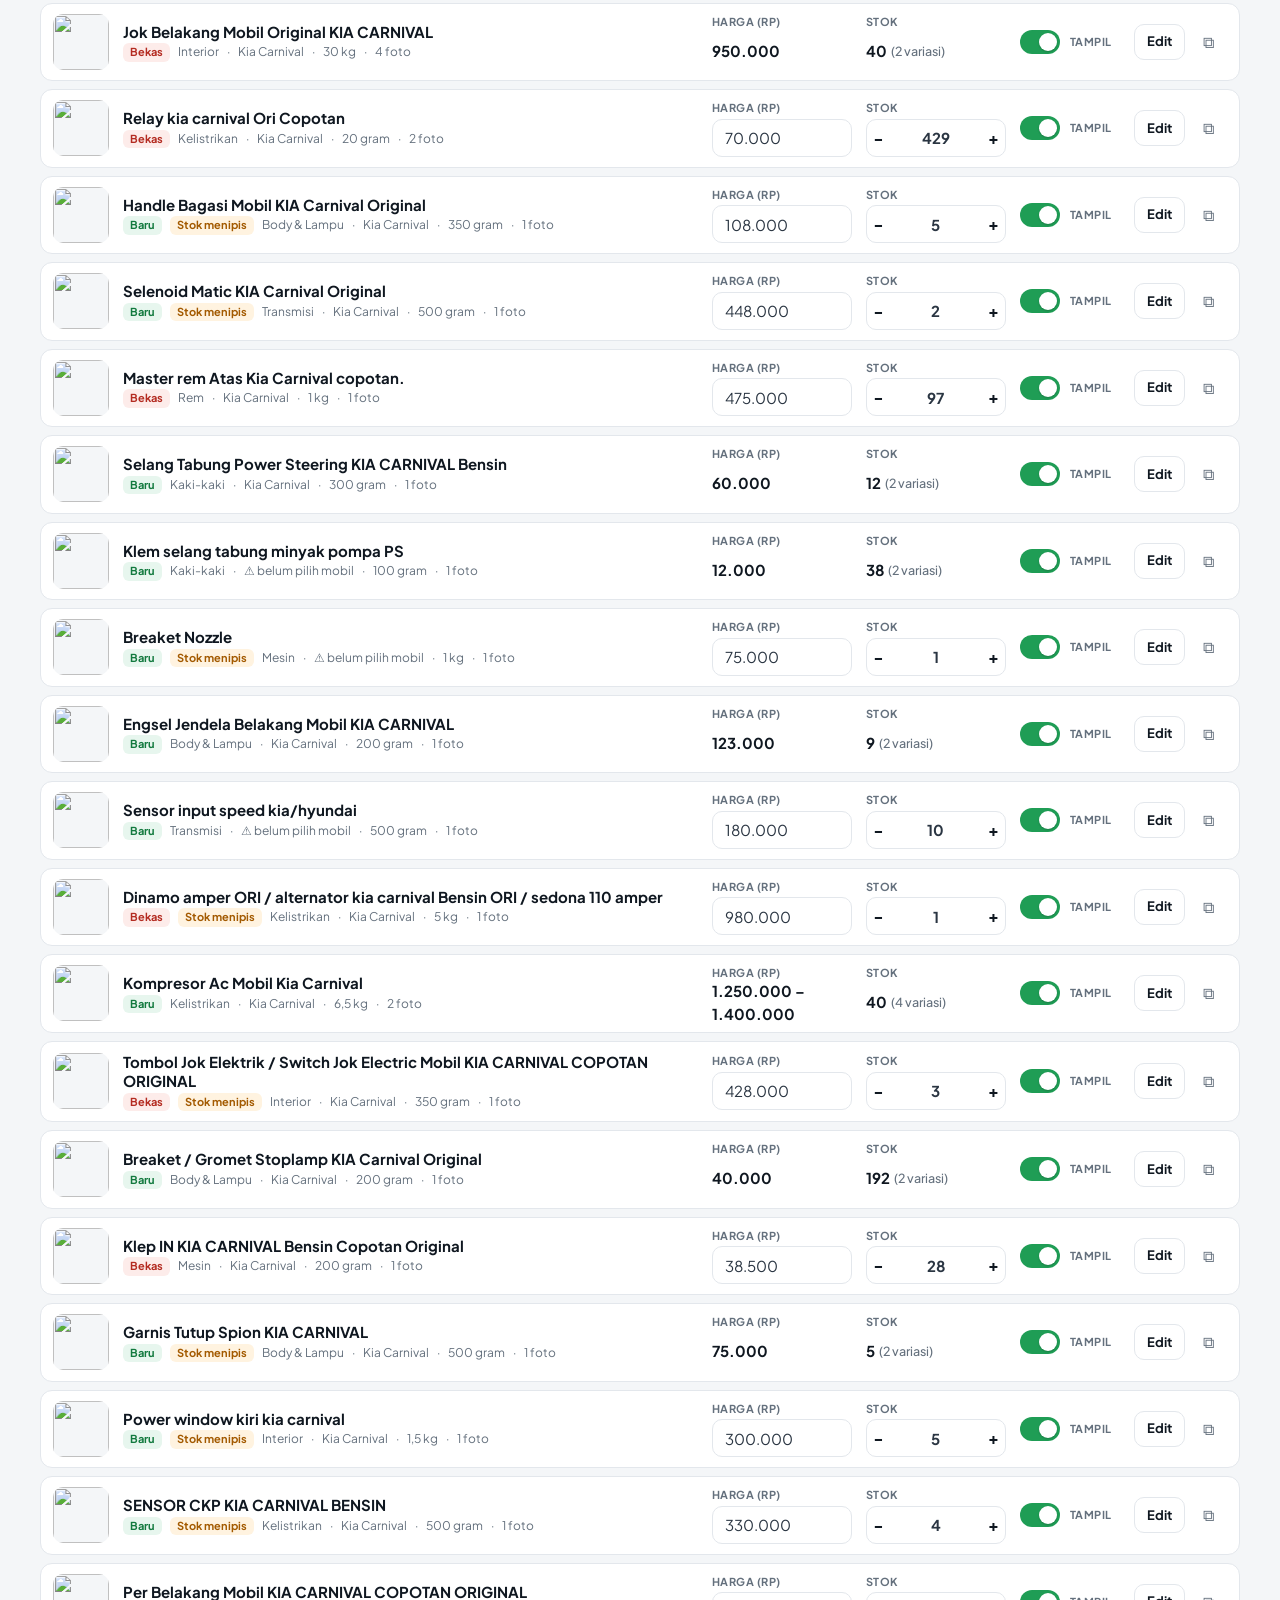
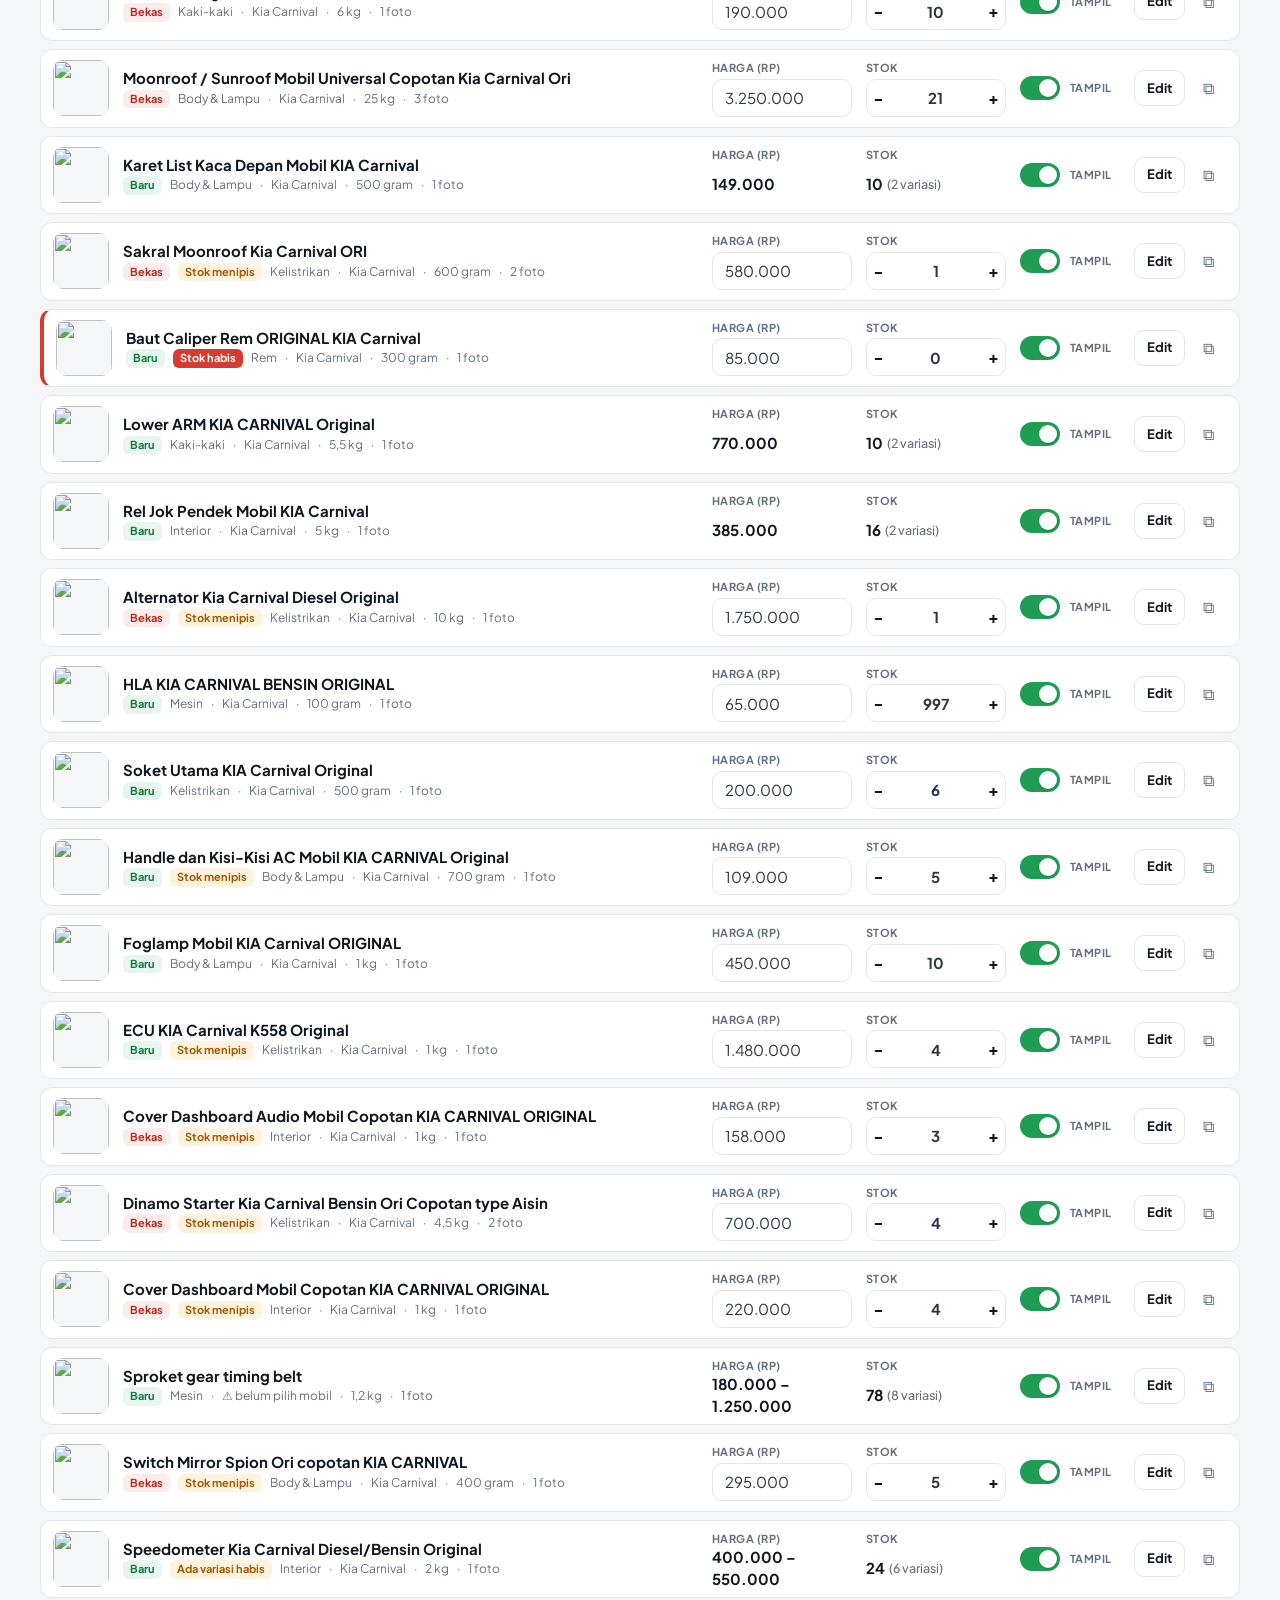
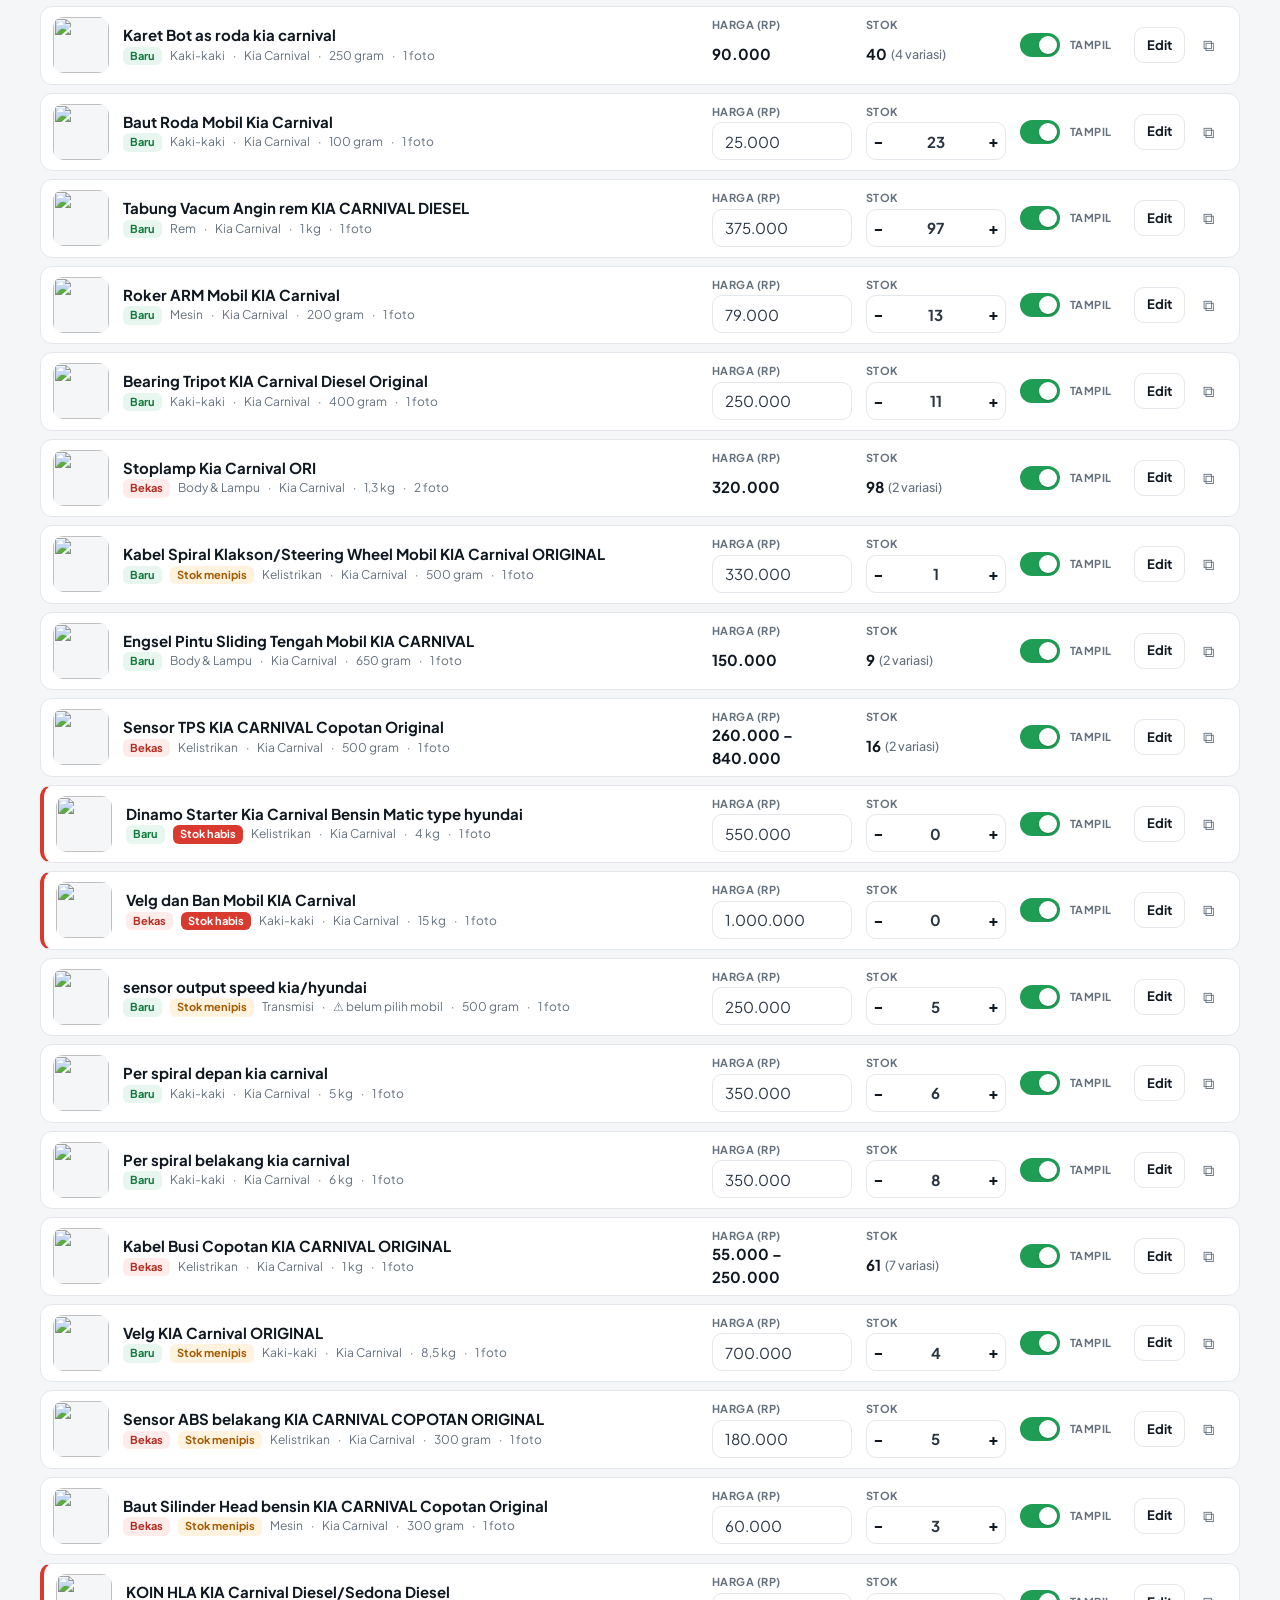
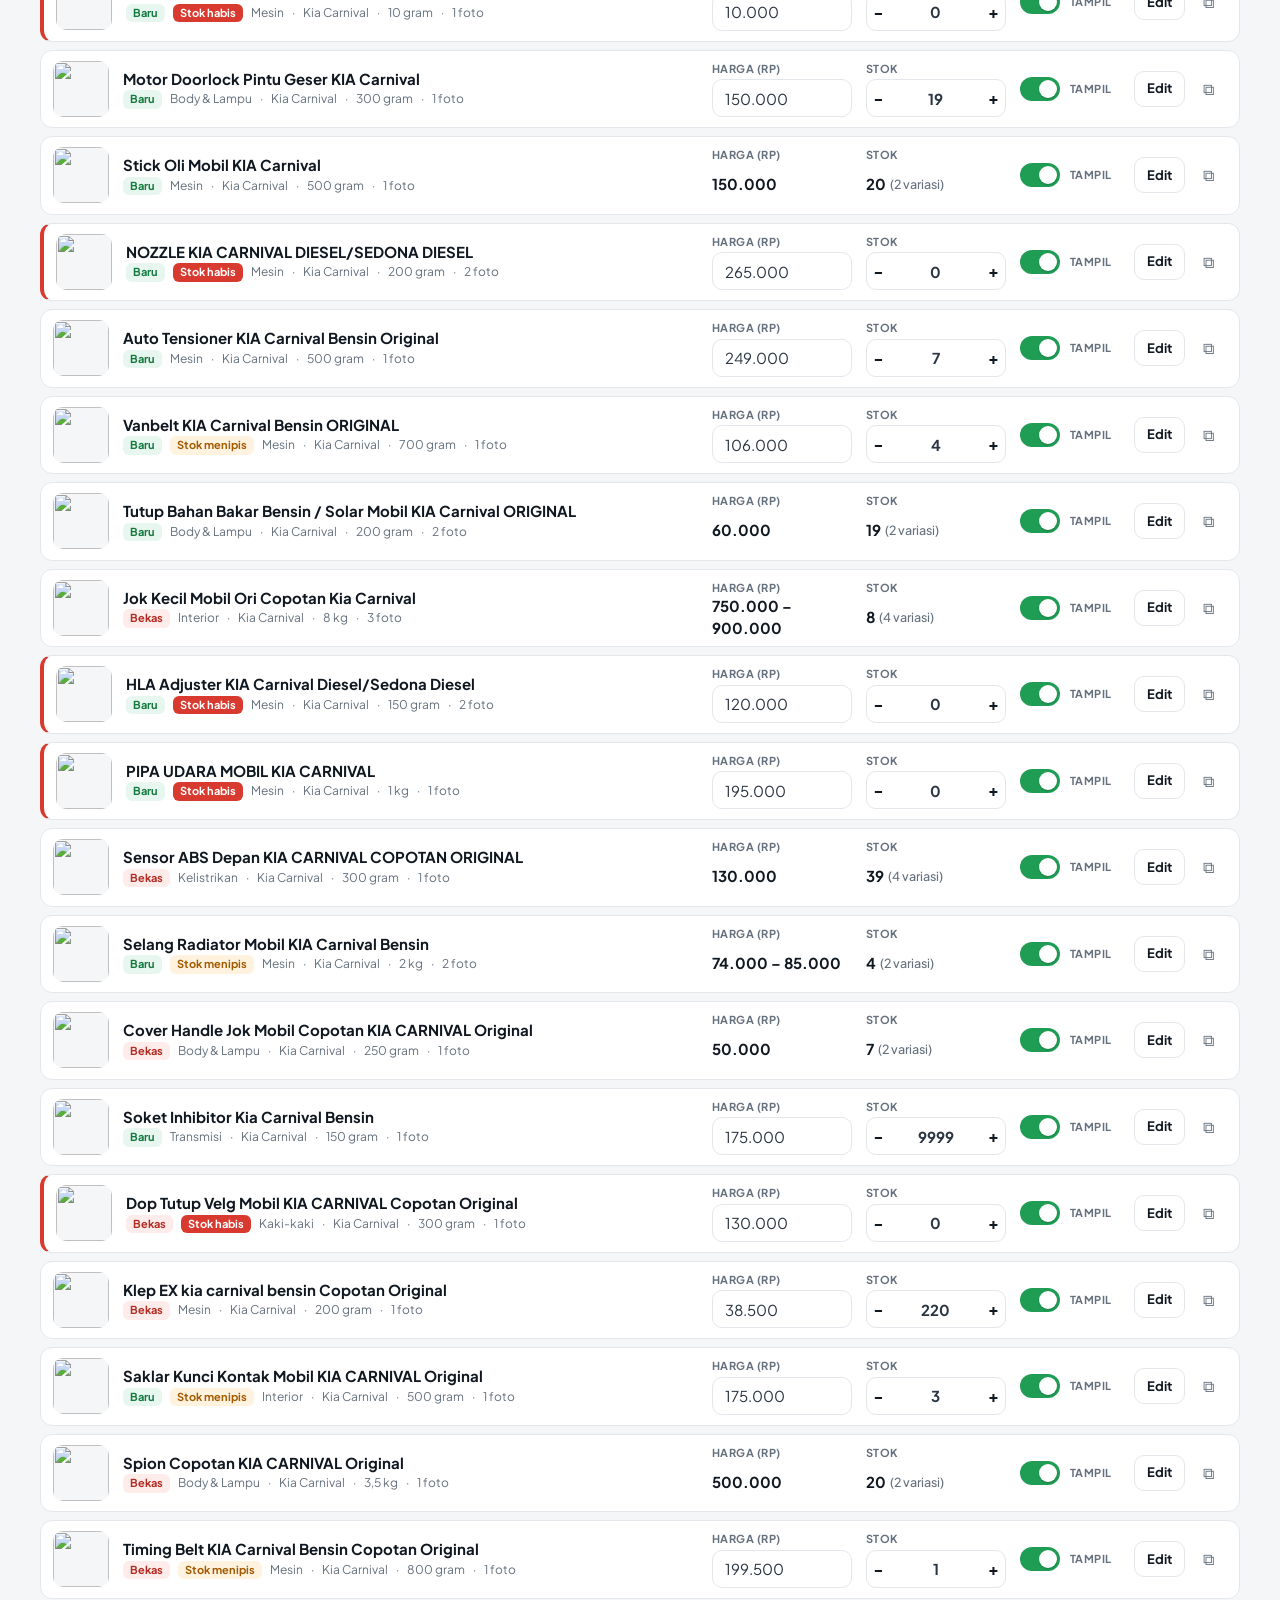
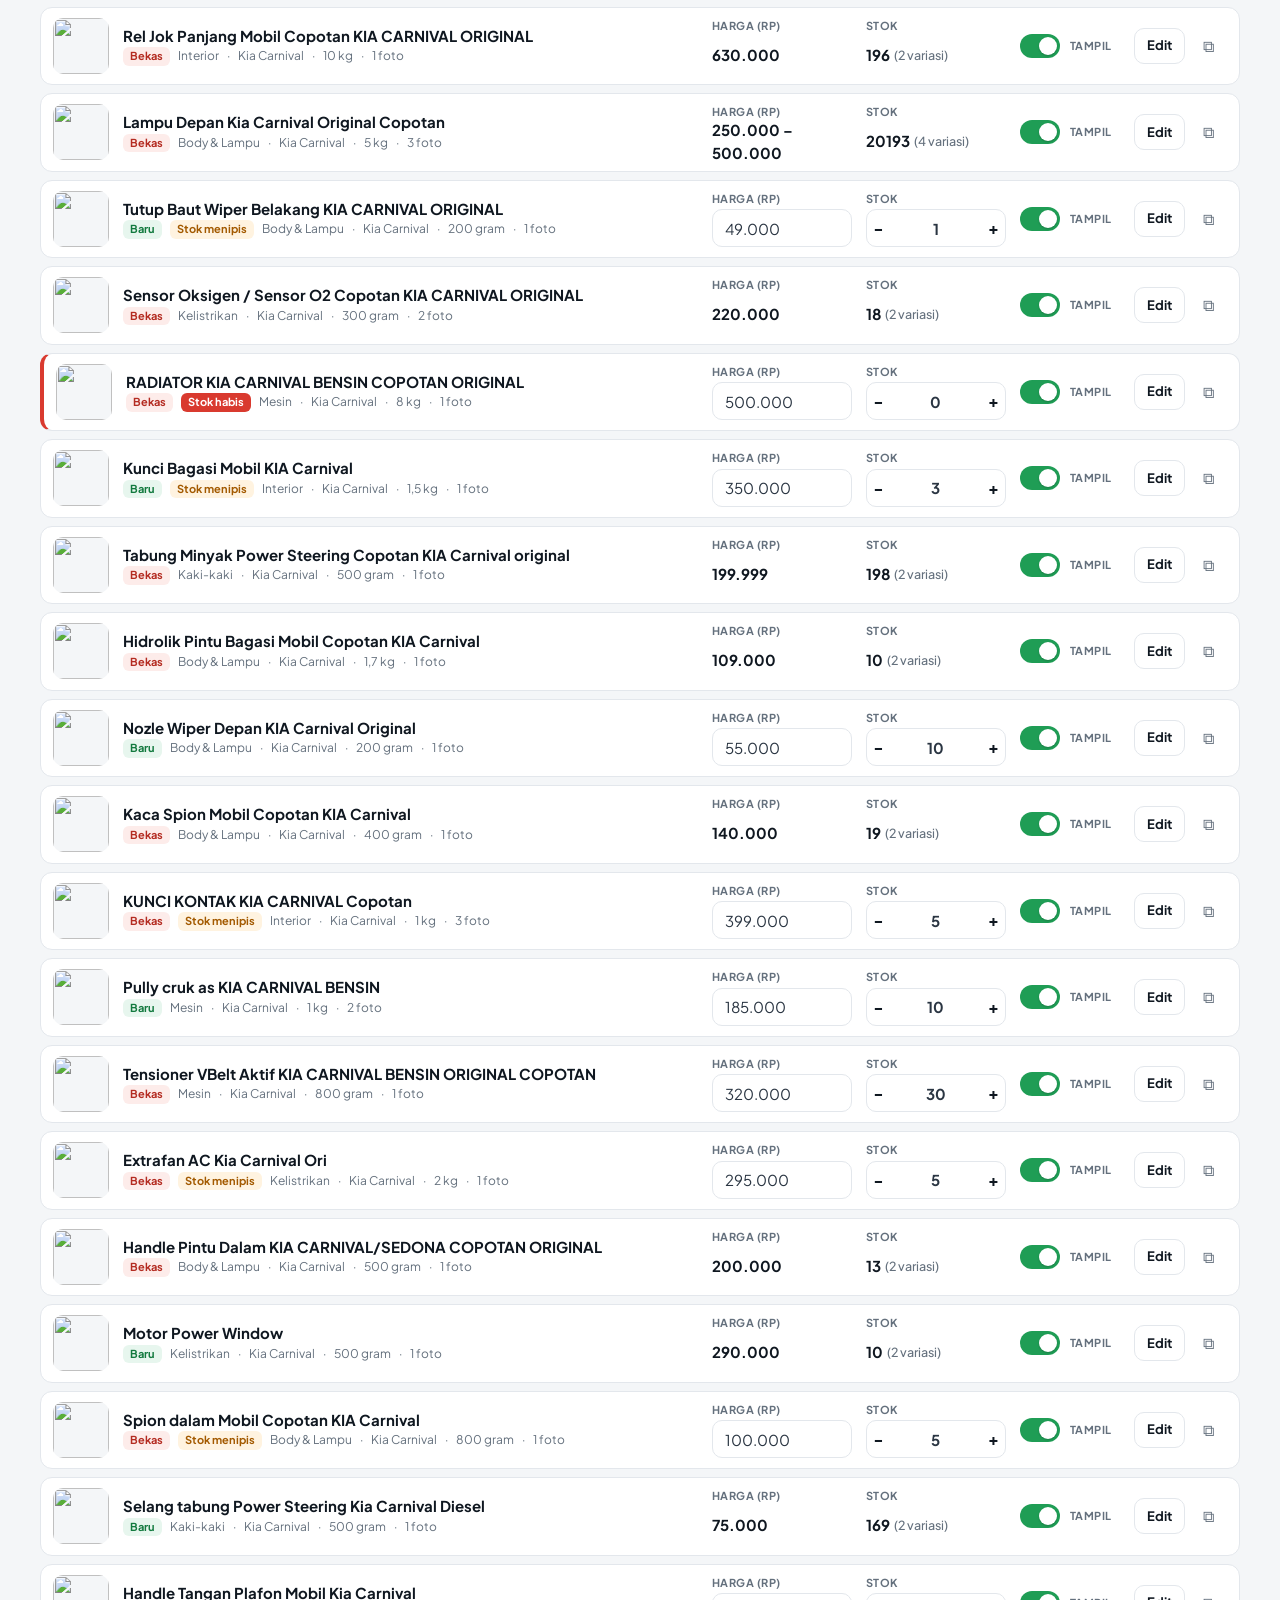
==== commit b50e11ae: "Admin: filter stok (habis, variasi habis, menipis, tersedia) Tambah pilihan filter stok beserta juml" ====
--- a/admin.html
+++ b/admin.html
@@ -50,9 +50,10 @@
         <input type="search" id="qProduk" class="input" placeholder="Cari produk…" />
         <select id="fMobil" class="input"></select>
         <select id="fKategori" class="input"></select>
+        <select id="fStok" class="input"></select>
         <button class="btn btn--primary" id="addProduk">+ Tambah Produk</button>
       </div>
-      <p class="hint">Harga dan stok bisa diubah langsung di daftar ini. Klik <b>Edit</b> untuk mengubah foto, spesifikasi, deskripsi, berat, dan lainnya.</p>
+      <p class="hint"><b id="pCount"></b> · Harga dan stok bisa diubah langsung di daftar ini. Klik <b>Edit</b> untuk mengubah foto, spesifikasi, deskripsi, berat, dan lainnya.</p>
       <div class="plist" id="plist"></div>
     </section>
 
--- a/css/admin.css
+++ b/css/admin.css
@@ -98,7 +98,10 @@
 .switch input:checked::after { transform: translateX(16px); }
 
 /* Product list */
-.toolbar { display: grid; grid-template-columns: 1fr 200px 180px auto; gap: 10px; margin-bottom: 10px; }
+.toolbar { display: grid; grid-template-columns: 1fr 190px 170px 210px auto; gap: 10px; margin-bottom: 10px; }
+.pill.pill--habis { background: var(--c-primary); color: #fff; }
+.pill.pill--warn { background: #fff3e0; color: #a35a00; }
+.prow.is-out { border-left: 4px solid var(--c-primary); }
 .plist { display: grid; gap: 8px; }
 .prow { display: grid; grid-template-columns: 56px minmax(0, 1fr) 140px 140px 100px auto; gap: 14px; align-items: center; background: #fff; border: 1px solid var(--c-line); border-radius: 12px; padding: 10px 12px; }
 .prow.is-hidden { opacity: .55; }
@@ -192,12 +195,21 @@
 .login__err { margin: 0; color: var(--c-primary); font-size: 14px; font-weight: 600; }
 .brand__mark--lg { width: 48px; height: 48px; border-radius: 14px; }
 
+/* Variasi */
+.var-row { display: grid; grid-template-columns: 1.4fr 1fr 80px 38px; gap: 8px; align-items: center; }
+.var-row--head { font-size: 11px; font-weight: 700; color: var(--c-muted); text-transform: uppercase; letter-spacing: .04em; }
+.input:disabled { background: #f4f6f8; color: var(--c-muted); }
+.prow__static { height: 38px; display: flex; align-items: center; gap: 4px; font-weight: 700; color: var(--c-ink); }
+.prow__static small { font-weight: 500; color: var(--c-muted); }
+.form__section > h3 small { font-weight: 500; }
+
 /* Responsive */
 @media (max-width: 960px) {
   .grid2 { grid-template-columns: 1fr; }
   .toolbar { grid-template-columns: 1fr 1fr; }
   .toolbar #qProduk { grid-column: 1 / -1; }
   .toolbar #addProduk { grid-column: 1 / -1; }
+  .toolbar #fStok { grid-column: 1 / -1; }
   .prow { grid-template-columns: 56px minmax(0, 1fr) auto; grid-template-areas: "t n a" "p p p"; row-gap: 10px; }
   .prow__thumb { grid-area: t; }
   .prow__info { grid-area: n; }
